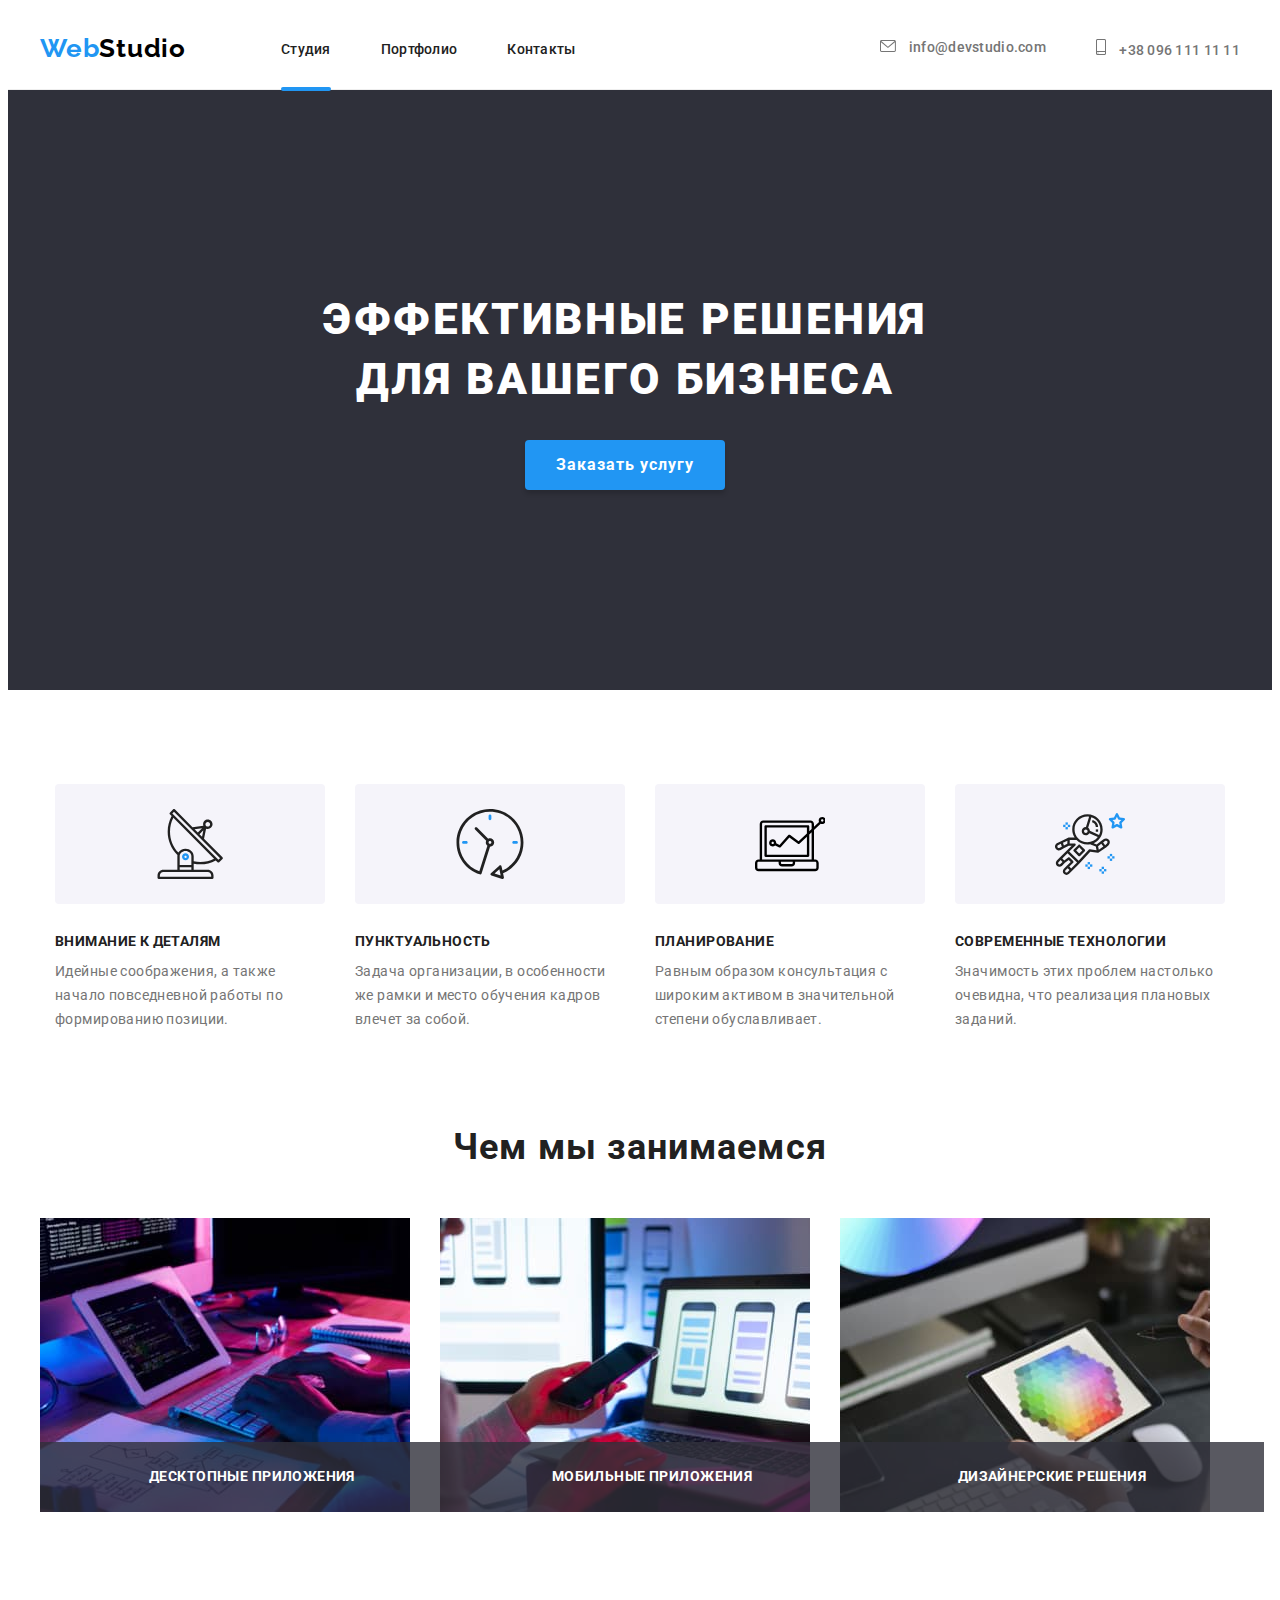
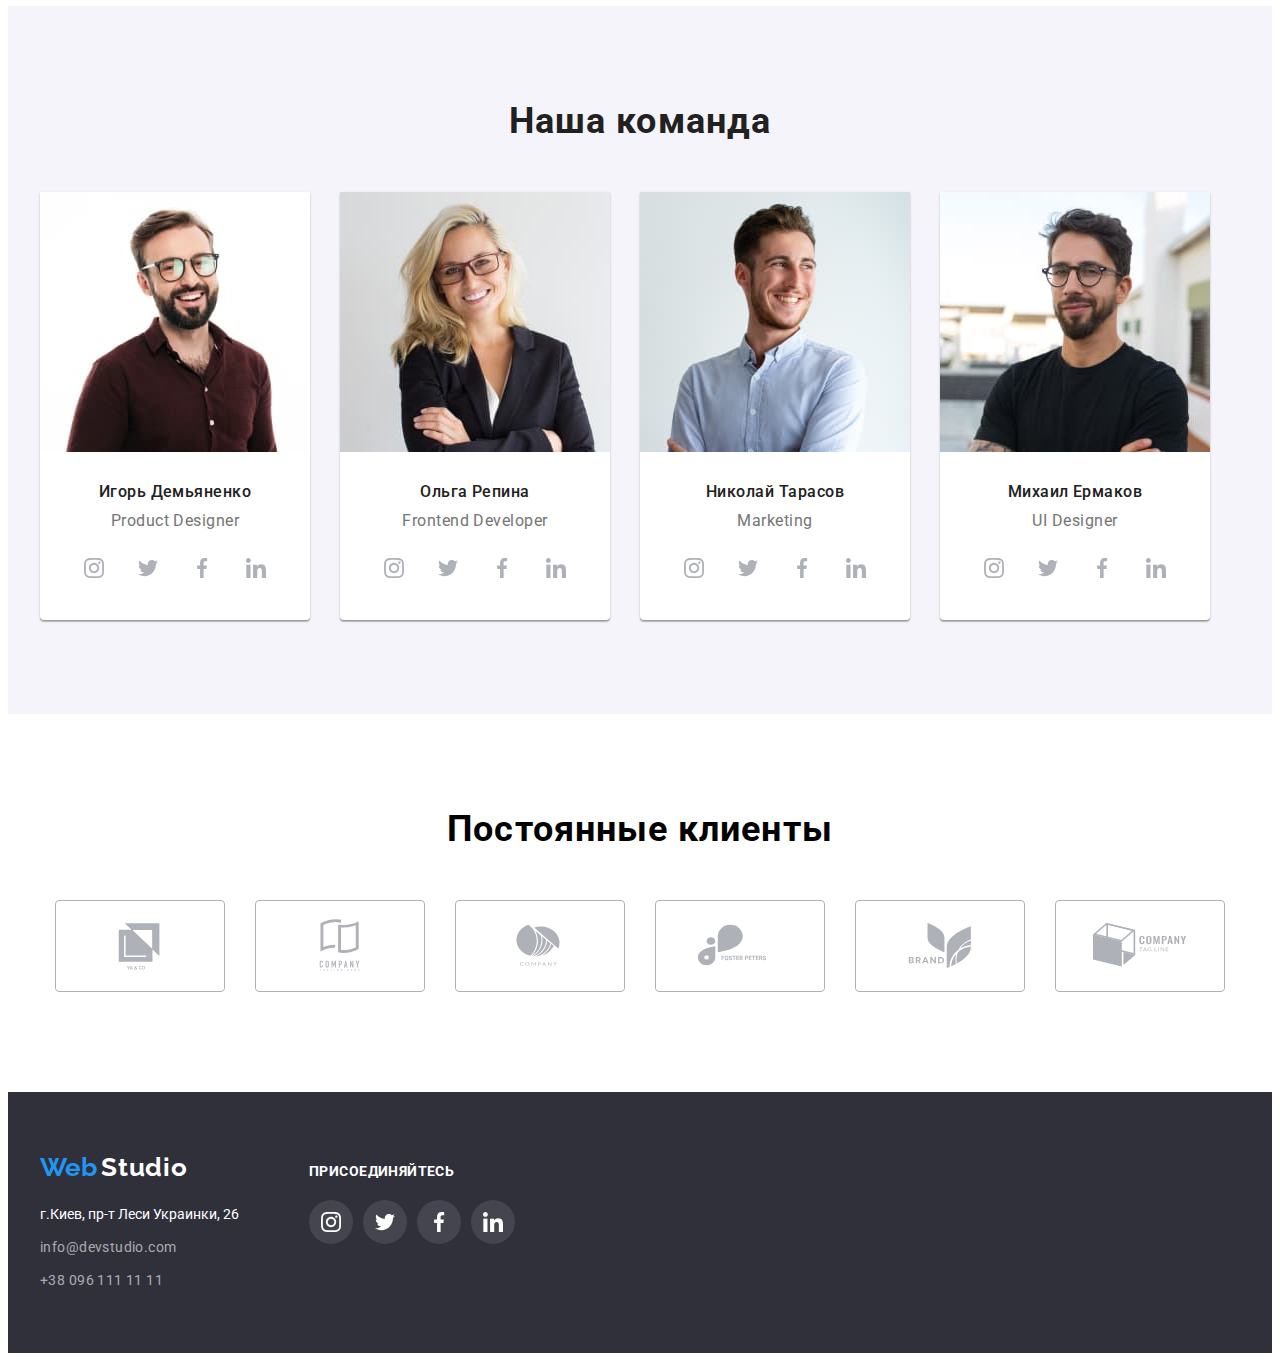
==== index.html @ 984eaa51 "перенос" ====
<!DOCTYPE html>
<html lang="ru">

<head>
    <meta charset="UTF-8">
    <meta http-equiv="X-UA-Compatible" content="IE=edge">
    <meta name="viewport" content="width=device-width, initial-scale=1.0">
    <title>WebStudio</title>
    <link rel="preconnect" href="https://fonts.googleapis.com">
    <link rel="preconnect" href="https://fonts.gstatic.com" crossorigin>
    <link 
    href="https://fonts.googleapis.com/css2?family=Raleway:wght@700&family=Roboto:wght@400;500;700;900&display=swap"
    rel="stylesheet"
    />
    <link rel="stylesheet" href="https://cdnjs.cloudflare.com/ajax/libs/modern-normalize/1.1.0/modern-normalize.min.css"
        integrity="sha512-wpPYUAdjBVSE4KJnH1VR1HeZfpl1ub8YT/NKx4PuQ5NmX2tKuGu6U/JRp5y+Y8XG2tV+wKQpNHVUX03MfMFn9Q=="
        crossorigin="anonymous" referrerpolicy="no-referrer" />
    <link rel="stylesheet" href="./style/style.css">
</head>

<body>
    <header class="header">
        <div class="container header-container">
            <nav class="header-navigation">
                <a class="header-logo-first link " href="">Web</a>
                <a class="header-logo-second link " href="">Studio</a>
                <ul class="header-list list">
                    <li class="header-item"><a href="./index.html" class="header-link link current ">Студия</a></li>
                    <li class="header-item"><a href="./portfolio.html" class="header-link link ">Портфолио</a></li>
                    <li class="header-item"><a href="" class="header-link link ">Контакты</a></li>
                </ul>
            </nav>
            <div class="header-connect">
                <ul class="list header-list list-mail-tel">
                    <li class="item-mail-tel">
                        <a href="mailto:info@devstudio.com"
                            class="header-icons-mail header-link-icons link header-mail header-link">
                            <svg class="header-icon-mail " width='16' height="12">
                                <use href="./img/icon.svg/icons.svg#icon-e_mail"></use>
                            </svg>
                            info@devstudio.com</a>
                    </li>
                    <li class="item-mail-tel">
                        <a href="tel:+380961111111"
                            class="header-icons-tel header-link-icons header-tel header-link header-icons-tel link">
                            <svg class="header-icon-tel" width='10' height="16">
                                <use href="./img/icon.svg/icons.svg#icon-smartphone"></use>
                            </svg>
                            +38 096 111 11 11</a>
                    </li>
                </ul>
            </div>
    </header>


    <main>
        <!-- Страница герой -->
        <section class="hero">
            <div class="container ">
            <h1 class="hero-title">Эффективные решения для вашего бизнеса</h1>
            <button class="hero-btn"type="button" data-modal-open>Заказать услугу</button>
        </div>
    </section>
    

        <!--Особенности-->
        <section class="peculiarities">
            <div class="container container-peculiarities">
            <h2 class="peculiarities-title">Особенности</h2>
            <ul class="peculiarities-list list">
                <li class="peculiarities-item">
                    <a href="" class="peculiarities-link link">
                        <svg class="peculiarities-icon" width='70' height="70">
                            <use href="./img/icon.svg/icons.svg#icon-untitled"></use>
                        </svg>
                    </a>
                    <h3 class="peculiarities-after-title">Внимание к деталям</h3>
                    <p class="peculiarities-text">Идейные соображения, а также начало повседневной работы по формированию позиции.</p>
                </li>
                <li class="peculiarities-item">
                    <a href="" class="peculiarities-link link">
                        <svg class="peculiarities-icon" width='70' height="70">
                            <use href="./img/icon.svg/icons.svg#icon-1"></use>
                        </svg>
                    </a>
                    <h3 class="peculiarities-after-title">Пунктуальность</h3>
                    <p class="peculiarities-text">Задача организации, в особенности же рамки и место обучения кадров влечет за собой.</p>
                </li>
                <li class="peculiarities-item">
                    <a href="" class="peculiarities-link link">
                        <svg class="peculiarities-icon" width='70' height="70">
                            <use href="./img/icon.svg/icons.svg#icon-2"></use>
                        </svg>
                    </a>
                    <h3 class="peculiarities-after-title">Планирование</h3>
                    <p class="peculiarities-text">Равным образом консультация с широким активом в значительной степени обуславливает.</p>
                </li>
                <li class="peculiarities-item">
                    <a href="" class="peculiarities-link link">
                        <svg class="peculiarities-icon" width='70' height="70">
                            <use href="./img/icon.svg/icons.svg#icon-3"></use>
                        </svg>
                    </a>
                    <h3 class="peculiarities-after-title">Современные технологии</h3>
                    <p class="peculiarities-text">Значимость этих проблем настолько очевидна, что реализация плановых заданий.</p>
                </li>
            </ul>
        </div>
        </section>
        <!-- Чем занимаемся -->
        <section class="activity">
            <div class="container container-activity">
            <h2 class="activity-title">Чем мы занимаемся</h2>
            <ul class="activity-list list">
                <li class="activity-item"><a class="activity-link" href=""><img src="./img/box1.jpeg" alt="разработка" width="370"></a>
                <p class="text-activity">ДЕСКТОПНЫЕ ПРИЛОЖЕНИЯ</p></li>
                <li class="activity-item"><a class="activity-link" href=""><img src="./img/box_2.jpeg" alt="разработка" width="370"></a>
                <p class="text-activity">МОБИЛЬНЫЕ ПРИЛОЖЕНИЯ</p></li>
                <li class="activity-item"><a class="activity-link" href=""><img src="./img/box3.jpeg" alt="разработка" width="370"></a>
                <p class="text-activity">ДИЗАЙНЕРСКИЕ РЕШЕНИЯ</p></li>
            </ul>
        </div>
        </section>
        <!-- Команда -->
        <section class="team">
            <div class="container container-team">
            <h2 class="team-title">Наша команда</h2>
            <ul class="team-list list">
                <li class="team-item" >
                    <img src="./img/img_Ihor.jpeg" alt="Фото человека" width="270">
                    <div class="team-item-info">
                    <h3 class="team-after-title">Игорь Демьяненко</h3>
                    <p class="team-text"lang="en"> Product Designer</p>
                <ul class="team-social-list list">
                    <li class="team-social-item">
                        <a href="" class="team-social-link link">
                        <svg class="team-social-icon instagram" width='20' height="20">
                        <use href="./img/icon.svg/icons.svg#icon-instagram_team"></use>
                        </svg>
                        </a>
                    </li>
                    <li class="team-social-item">
                        <a href="" class="team-social-link link">
                            <svg class="team-social-icon" width='20' height="20">
                            <use href="./img/icon.svg/icons.svg#icon-twitter_team"></use>
                        </svg></a>
                    </li>
                    <li class="team-social-item">
                        <a href="" class="team-social-link link">
                            <svg class="team-social-icon" width='20' height="20">
                            <use href="./img/icon.svg/icons.svg#icon-facebook"></use>
                        </svg></a>
                    </li>
                    <li class="team-social-item">
                        <a href="" class="team-social-link link">
                            <svg class="team-social-icon" width='20' height="20">
                            <use href="./img/icon.svg/icons.svg#icon-linkedin"></use>
                        </svg>
                    </a>
                    </li>
                </ul>
                </div>
            </li>
                <li class="team-item" >
                    <img src="./img/img_Olha.jpeg" alt="Фото человека" width="270">
                    <div class="team-item-info">
                        <h3 class="team-after-title">Ольга Репина</h3>
                    <p class="team-text" lang="en"> Frontend Developer</p>
                    <ul class="team-social-list list">
                        <li class="team-social-item">
                        <a href="" class="team-social-link link">
                            <svg class="team-social-icon" width='20' height="20">
                            <use href="./img/icon.svg/icons.svg#icon-instagram_team"></use>
                        </svg>
                    </a>
                    </li>
                    <li class="team-social-item">
                        <a href="" class="team-social-link link">
                            <svg class="team-social-icon" width='20' height="20">
                                <use href="./img/icon.svg/icons.svg#icon-twitter_team"></use>
                            </svg>
                        </a>
                    </li>
                    <li class="team-social-item">
                        <a href="" class="team-social-link link">
                            <svg class="team-social-icon" width='20' height="20">
                                <use href="./img/icon.svg/icons.svg#icon-facebook"></use>
                            </svg>
                        </a>
                    </li>
                    <li class="team-social-item">
                        <a href="" class="team-social-link link">
                            <svg class="team-social-icon" width='20' height="20">
                                <use href="./img/icon.svg/icons.svg#icon-linkedin"></use>
                            </svg>
                        </a>
                    </li>
                </ul>
                </div>
            </li>
                <li class="team-item" >
                    <img src="./img/img_Mykola.jpeg" alt="Фото человека" width="270">
                    <div class="team-item-info"><h3 class="team-after-title">Николай Тарасов</h3>
                    <p class="team-text" lang="en"> Marketing</p>
                <ul class="team-social-list list">
                    <li class="team-social-item">
                        <a href="" class="team-social-link link">
                            <svg class="team-social-icon" width='20' height="20">
                            <use href="./img/icon.svg/icons.svg#icon-instagram_team"></use>
                            </svg>
                        </a>
                    </li>
                    <li class="team-social-item">
                        <a href="" class="team-social-link link">
                            <svg class="team-social-icon" width='20' height="20">
                            <use href="./img/icon.svg/icons.svg#icon-twitter_team"></use>
                        </svg>
                    </a>
                    </li>
                    <li class="team-social-item">
                        <a href="" class="team-social-link link"><svg class="team-social-icon" width='20' height="20">
                            <use href="./img/icon.svg/icons.svg#icon-facebook"></use>
                        </svg>
                    </a>
                    </li>
                    <li class="team-social-item">
                        <a href="" class="team-social-link link">
                            <svg class="team-social-icon" width='20' height="20">
                                <use href="./img/icon.svg/icons.svg#icon-linkedin"></use>
                            </svg>
                        </a>
                    </li>
                </ul>
                </div></li>
                <li class="team-item" >
                    <img src="./img/img_Myha.jpeg" alt="Фото человека" width="270">
                    <div class="team-item-info"><h3 class="team-after-title">Михаил Ермаков</h3>
                    <p class="team-text" lang="en"> UI Designer</p>
                <ul class="team-social-list list">
                    <li class="team-social-item">
                        <a href="" class="team-social-link link"><svg class="team-social-icon" width='20' height="20">
                        <use href="./img/icon.svg/icons.svg#icon-instagram_team"></use>
                        </svg>
                    </a>
                    </li>
                    <li class="team-social-item">
                        <a href="" class="team-social-link link">
                            <svg class="team-social-icon" width='20' height="20">
                                <use href="./img/icon.svg/icons.svg#icon-twitter_team"></use>
                            </svg>
                        </a>
                    </li>
                    <li class="team-social-item">
                        <a href="" class="team-social-link link">
                            <svg class="team-social-icon" width='20' height="20">
                                <use href="./img/icon.svg/icons.svg#icon-facebook"></use>
                            </svg>
                        </a>
                    </li>
                    <li class="team-social-item">
                        <a href="" class="team-social-link link">
                        <svg class="team-social-icon" width='20' height="20">
                        <use href="./img/icon.svg/icons.svg#icon-linkedin"></use>
                        </svg>
                        </a>
                    </li>
                </ul>
                </div></li>
            </ul>
        </div>
        </section>
        <!--Постоянные клиенты-->
        <section class="clients">
            <div class="container container-clients">
                <h2 class="clients-title">Постоянные клиенты</h2>
                <ul class="clients-list list">
                    <li class="clients-item">
                    <a href="" class="clients-link link">
                        <svg class="clients-icon" width='106' height="60">
                            <use href="./img/icon.svg/icons.svg#icon-ya_co"></use>
                        </svg>
                    </a>
                </li>
                <li class="clients-item">
                    <a href="" class="clients-link link">
                        <svg class="clients-icon" width='106' height="60">
                            <use href="./img/icon.svg/icons.svg#icon-company"></use>
                        </svg>
                    </a>
                </li>
                <li class="clients-item">
                    <a href="" class="clients-link link">
                        <svg class="clients-icon" width='106' height="60">
                            <use href="./img/icon.svg/icons.svg#icon-company_two"></use>
                        </svg>
                    </a>
                </li>
                <li class="clients-item">
                    <a href="" class="clients-link link">
                        <svg class="clients-icon" width='106' height="60">
                            <use href="./img/icon.svg/icons.svg#icon-Logo" ></use>
                        </svg>
                    </a>
                </li>
                <li class="clients-item">
                    <a href="" class="clients-link link">
                        <svg class="clients-icon" width='106' height="60">
                            <use href="./img/icon.svg/icons.svg#icon-brand"></use>
                        </svg>
                    </a>
                </li>
                <li class="clients-item">
                    <a href="" class="clients-link link">
                        <svg class="clients-icon" width='106' height="60">
                            <use href="./img/icon.svg/icons.svg#icon-tag_line"></use>
                        </svg>
                    </a>
                </li>
                
                </ul>

            </div>
        </section>
    </main>
    <footer class="footer container-icons">
        <div class="container container-icon">
        <div class="container-footer">
        <a class="footer-logo-first link" href="">Web</a>
        <a class="footer-logo-second link" href="">Studio</a>
        <address class="footer-address">
            <ul class="footer-list list">
                <li class="footer-item"><a class="footer-link link"href="https://goo.gl/maps/S71Vczf6p6G6FvQn8" target="_blank" rel="noopener noreferrer">г.Киев,
                        пр-т Леси Украинки, 26</a></li>
                <li class="footer-item"><a class="footer-link-mail link"href="mailto:info@devstudio.com">info@devstudio.com</a></li>
                <li class="footer-item"><a class="footer-link-tel link"href="tel:+380961111111">+38 096 111 11 11</a></li>
            </ul>
            </address>
            </div>
                <div class="container-footer-icons">
                <p class="footer-social-text">
                        ПРИСОЕДИНЯЙТЕСЬ
                    </p>
                    <ul class="footer-social-list list">
                        <li class="footer-social-item">
                            <a href="" class="link footer-social-link">
                                <svg class="footer-social-icon instagram" width='20' height="20">
                                <use href="./img/icon.svg/icons.svg#icon-instagram_team"></use>
                            </svg></a>
                        </li>
                        <li class="footer-social-item">
                            <a href="" class="link footer-social-link">
                                <svg class="footer-social-icon instagram" width='20' height="20">
                                <use href="./img/icon.svg/icons.svg#icon-twitter_team"></use>
                                </svg></a>
                        </li>
                        <li class="footer-social-item">
                            <a href="" class="link footer-social-link">
                                <svg class="footer-social-icon instagram" width='20' height="20">
                                <use href="./img/icon.svg/icons.svg#icon-facebook"></use>
                                </svg></a>
                        </li>
                        <li class="footer-social-item">
                            <a href="" class="link footer-social-link">
                                <svg class="footer-social-icon instagram" width='20' height="20">
                                <use href="./img/icon.svg/icons.svg#icon-linkedin"></use>
                                </svg></a>
                        </li>
                </ul>
            </div>
        </div>
    </footer>
    <div class="backdrop is-hidden" data-modal  >
        <div class="modal">
<button type="button" class="modal-close" data-modal-close>
<svg class="close-icon" width='18' height="18">
    <use href="./img/icon.svg/icons.svg#icon-close-black-18dp-2-1"></use>
</svg>

</button>
        </div>
    </div>
    <script src="./img/js/modal.js"></script>
</body>

</html>
---- style/style.css ----
:root {
  --header-text-color: #212121;
  --main-title-color: #ffffff;
  --second-title-color: #212121;
  --first-text-color: #757575;
  --second-text-color: #212121;
  --accent-color: #2196f3;
}

body {
  font-family: 'Roboto', sans-serif;
  color: #000;
}

p,
h1,
h2,
h3,
h4,
h5,
h6 {
  margin: 0;
}

ul {
  margin: 0;
  padding: 0;
}
button {
  cursor: pointer;
}

img {
  display: block;
}
.container {
  width: 1200px;
  padding-left: 15px;
  padding-right: 15px;
  margin: 0px auto;
}

.list {
  list-style: none;
}

.link {
  text-decoration: none;
}

/*-------------Header-------------*/
.header {
  padding-top: 25px;
  padding-bottom: 25px;
  border-bottom: 1px solid #eeeeee;
}
.header-container {
  display: flex;
  align-items: center;
}
.header-navigation {
  display: flex;
  align-items: center;
}

.header-connect {
  display: flex;
  margin-left: auto;
  align-items: center;
}

.header-list {
  display: flex;
  margin-left: 95px;
}

.header-item {
  margin-right: 50px;
}

.header-item:last-child {
  margin-right: 0;
}

.header-link {
  display: inline-block;
  font-weight: 500;
  font-size: 14px;
  line-height: 1.14;
  letter-spacing: 0.02em;
  color: var(--header-text-color);

  transition: color 250ms cubic-bezier(0.4, 0, 0.2, 1);
  position: relative;
}

.header-link:hover,
.header-link:focus {
  color: var(--accent-color);
}

.header-icons-mail:hover .header-icon-mail,
.header-icons-mail:focus .header-icon-mail {
  fill: #2196f3;
}

.header-icons-tel:hover .header-icon-tel,
.header-icons-tel:focus .header-icon-tel {
  fill: #2196f3;
}

.header-icon-tel,
.header-icon-mail {
  fill: #757575;
}

.header-logo-first {
  font-family: Raleway;
  font-weight: 700;
  font-size: 26px;
  line-height: 1.19;
  letter-spacing: 0.03em;
  color: var(--accent-color);
}

.header-logo-second {
  font-family: Raleway;
  font-weight: 700;
  font-size: 26px;
  line-height: 1.19;
  letter-spacing: 0.03em;
  color: #000;
}

.header-mail {
  font-weight: 500;
  font-size: 14px;
  line-height: 1.14;
  letter-spacing: 0.02em;
  color: var(--first-text-color);
  margin-right: 50px;
}

.header-tel {
  font-weight: 500;
  font-size: 14px;
  line-height: 1.14;
  letter-spacing: 0.02em;
  color: var(--first-text-color);
}

.header-icon-mail {
  display: inline-flex;
  align-items: center;
  width: 16px;
  height: 12px;
  margin-right: 10px;
  padding-top: 2px;
}

.header-icon-tel {
  display: inline-flex;
  align-items: center;
  width: 10px;
  height: 16px;
  margin-right: 10px;
  padding-top: 2px;
}

.header-item .current::after {
  content: '';
  width: 100%;
  height: 4px;
  background-color: #2196f3;
  border-radius: 2px;
  position: absolute;
  bottom: -33px;
  left: 0;
}

/*---------------Hero---------------*/
.hero {
  background-color: #2f303a;
  background-image: linear-gradient(
      rgba(47, 48, 58, 0.4),
      rgba(47, 48, 58, 0.4)
    ),
    url('https://i.ibb.co/WFX4rJ6/image.jpg');
  max-width: 1600;
  margin: 0 auto;
  background-repeat: no-repeat;
  background-position: center;
  background-size: cover;
  padding-top: 200px;
  padding-bottom: 200px;
}
.hero-title {
  font-weight: 900;
  font-size: 44px;
  line-height: 1.36;
  letter-spacing: 0.06em;
  text-transform: uppercase;
  color: var(--main-title-color);
  width: 696px;
  height: 120px;
  text-align: center;
  margin-left: 237px;
}

.hero-btn {
  border: none;
  font-family: inherit;
  font-weight: 700;
  font-size: 16px;
  line-height: 1.875;
  letter-spacing: 0.06em;
  color: #ffffff;
  cursor: pointer;
  align-items: center;
  text-align: center;
  background: #2196f3;
  box-shadow: 0px 4px 4px rgba(0, 0, 0, 0.15);
  border-radius: 4px;
  width: 200px;
  height: 50px;
  margin-top: 30px;
  margin-left: 485px;
  transition: background-color 250ms cubic-bezier(0.4, 0, 0.2, 1);
}

.hero-btn:hover,
.hero-btn:focus {
  background-color: #188ce8;
}

/*---------Peculiarities---------*/
.peculiarities {
  padding-top: 94px;
  padding-bottom: 94px;
}

.peculiarities-title {
  display: none;
}

.peculiarities-list {
  display: flex;
  justify-content: center;
}

.peculiarities-item {
  width: 270px;
  /*height: 101px;*/
  margin-right: 30px;
}

.peculiarities-link {
  width: 270px;
  height: 120px;
  display: flex;
  align-items: center;
  justify-content: center;
  background-color: #f5f4fa;
  border-radius: 4px;
  margin-bottom: 30px;
}

.peculiarities-icon {
  display: block;
  width: 70px;
  height: 70px;
}

.peculiarities-item:last-child {
  margin-right: 0;
}

.peculiarities-after-title {
  margin-bottom: 10px;
}
.peculiarities-after-title {
  display: flex;
  font-weight: 700;
  font-size: 14px;
  line-height: 1.14;
  letter-spacing: 0.03em;
  text-transform: uppercase;
  color: var(--second-title-color);
}
.peculiarities-text {
  font-weight: 400;
  font-size: 14px;
  line-height: 1.71;
  letter-spacing: 0.03em;
  color: var(--first-text-color);
}

/*---------activity---------*/
.activity {
  margin-bottom: 94px;
}
.activity-title {
  font-weight: 700;
  font-size: 36px;
  line-height: 1.17;
  text-align: center;
  letter-spacing: 0.03em;
  color: var(--second-title-color);
  padding-top: 0px;
  margin-bottom: 50px;
}

.activity-list {
  display: flex;
}
.activity-item {
  margin-right: 30px;
  position: relative;
}

.text-activity {
  font-weight: 700;
  font-size: 14px;
  line-height: 1.14;
  letter-spacing: 0.03em;
  color: var(--main-title-color);
  position: absolute;
  bottom: 0;
  left: 0;
  padding: 27px;
  width: 100%;
  background: rgba(47, 48, 58, 0.8);
  display: flex;
  align-items: center;
  justify-content: center;
}

.activity-item:last-child {
  margin-right: 0;
}
/*---------team---------*/

.team {
  padding-top: 94px;
  padding-bottom: 94px;
  background-color: #f5f4fa;
}

.team-title {
  font-weight: 700;
  font-size: 36px;
  line-height: 1.17;
  text-align: center;
  letter-spacing: 0.03em;
  color: var(--second-title-color);
  margin-bottom: 50px;
}

.team-item-info {
  padding: 30px;
}
.team-list {
  display: flex;
}

.team-item {
  margin-right: 30px;
  background-color: #ffffff;
  box-shadow: 0px 1px 3px rgba(0, 0, 0, 0.12), 0px 1px 1px rgba(0, 0, 0, 0.14),
    0px 2px 1px rgba(0, 0, 0, 0.2);
  border-radius: 0px 0px 4px 4px;
}

.team-item:last-child {
  margin-right: 0;
}

.team-after-title {
  font-weight: 500;
  font-size: 16px;
  line-height: 1.19;
  text-align: center;
  letter-spacing: 0.03em;
  color: var(--second-text-color);
  margin-bottom: 10px;
}

.team-text {
  font-size: 16px;
  line-height: 1.19;
  text-align: center;
  letter-spacing: 0.03em;
  color: var(--first-text-color);
  margin-bottom: 16px;
}

.team-social-list {
  display: flex;
  justify-content: center;
}

.team-social-item {
  width: 44px;
  height: 44px;
}

.team-social-item + .team-social-item {
  margin-left: 10px;
}

.team-social-link {
  width: 100%;
  height: 100%;
  border-radius: 50%;
  display: flex;
  align-items: center;
  justify-content: center;
  transition: background-color 250ms cubic-bezier(0.4, 0, 0.2, 1);
}

.team-social-link:hover,
.team-social-link:focus {
  background-color: #2196f3;
}
.team-social-icon {
  fill: #afb1b8;
}

.team-social-link:hover .team-social-icon,
.team-social-link:focus .team-social-icon {
  fill: #ffffff;
}
/*-------Clients-------*/
.clients {
  padding-top: 94px;
  padding-bottom: 100px;
}
.clients-title {
  font-weight: 700;
  font-size: 36px;
  line-height: 1.17;
  text-align: center;
  letter-spacing: 0.03em;
}
.clients-list {
  display: flex;
  justify-content: center;
  margin-top: 50px;
}

.clients-link {
  width: 170px;
  height: 92px;
  border: 1px solid #afb1b8;
  box-sizing: border-box;
  border-radius: 4px;
  display: flex;
  align-items: center;
  justify-content: center;
  transition: fill 250ms cubic-bezier(0.4, 0, 0.2, 1),
    border 250ms cubic-bezier(0.4, 0, 0.2, 1);
}
.clients-item + .clients-item {
  margin-left: 30px;
}

.clients-link:hover,
.clients-link:focus {
  border: 1px solid var(--accent-color);
  fill: var(--accent-color);
}

.clients-icon {
  fill: #afb1b8;

  transition: fill 250ms cubic-bezier(0.4, 0, 0.2, 1);
}
.clients-link:hover .clients-icon,
.clients-link:focus .clients-icon {
  fill: #2196f3;
}

/*---------Footer---------*/

.footer {
  background-color: #2f303a;
  margin: 0 auto;
  background-repeat: no-repeat;
  background-position: center;
  background-size: cover;
}

.container-icons {
  display: flex;
  padding-top: 60px;
  padding-bottom: 60px;
}
.container-icon {
  display: flex;
}

.container-footer-icons {
  width: 206px;
  height: 80px;
  margin-left: 70px;
  padding-top: 12px;
}

.footer-logo-first {
  font-family: Raleway;
  font-weight: 700;
  font-size: 26px;
  line-height: 1.19;
  color: var(--accent-color);
}

.footer-logo-second {
  font-family: Raleway;
  font-weight: 700;
  font-size: 26px;
  line-height: 1.19;
  letter-spacing: 0.03em;
  color: #ffffff;
}

.footer-address {
  margin-top: 20px;
}

.footer-item {
  margin-bottom: 9px;
}

.footer-item:last-child {
  margin-bottom: 0;
}
.footer-link {
  font-style: normal;
  font-size: 14px;
  line-height: 1.71;
  color: #ffffff;
}

.footer-link-mail,
.footer-link-tel {
  font-style: normal;
  font-size: 14px;
  line-height: 1.71;
  letter-spacing: 0.03em;
  color: rgba(255, 255, 255, 0.6);
}

.footer-social-text {
  font-style: 400;
  font-weight: 700;
  font-size: 14px;
  line-height: 1.14;
  letter-spacing: 0.03em;
  text-transform: uppercase;
  color: var(--main-title-color);
}

.footer-social-list {
  display: flex;
}

.footer-social-item {
  width: 44px;
  height: 44px;
  margin-top: 20px;
}

.footer-social-link {
  width: 100%;
  height: 100%;
  border-radius: 50%;
  display: flex;
  align-items: center;
  justify-content: center;
  background-color: rgba(255, 255, 255, 0.1);
  transition: background-color 250ms cubic-bezier(0.4, 0, 0.2, 1),
    fill 250ms cubic-bezier(0.4, 0, 0.2, 1);
}

.footer-social-item + .footer-social-item {
  margin-left: 10px;
}

.footer-social-link:hover,
.footer-social-link:focus {
  background-color: #2196f3;
}

.footer-social-icon {
  fill: #ffffff;
}

/*---------Portfolio---------*/
.project {
  padding-top: 94px;
  padding-bottom: 93px;
}
.project-item {
  background-color: #ffffff;
  border: 1px solid #eeeeee;
  transition: box-shadow 250ms cubic-bezier(0.4, 0, 0.2, 1);
}
.project-item:focus,
.project-item:hover {
  box-shadow: 0px 1px 1px rgba(0, 0, 0, 0.12), 0px 4px 4px rgba(0, 0, 0, 0.06),
    1px 4px 6px rgba(0, 0, 0, 0.16);
}

.filter-list {
  display: flex;
  margin-left: 280px;
}

.filter-btn {
  border: 0;
  font-family: inherit;
  font-weight: 500;
  font-size: 16px;
  line-height: 1.62;
  text-align: center;
  letter-spacing: 0.03em;
  color: #212121;
  background: #f5f4fa;
  border-radius: 4px;
  border-color: #ffffff;
  padding: 6px 22px;
  transition: background-color 250ms cubic-bezier(0.4, 0, 0.2, 1),
    color 250ms cubic-bezier(0.4, 0, 0.2, 1);
}

.filter-item {
  margin-right: 8px;
}

.filter-item:last-child {
  margin-right: 0;
}

.filter-btn:hover,
.filter-btn:focus {
  color: #ffffff;
  background-color: var(--accent-color);
}

.project-list {
  display: flex;
  flex-wrap: wrap;
  margin-top: 50px;
}

.project-item {
  margin-right: 27px;
  margin-bottom: 30px;
  border: 1px solid #eeeeee;
  width: 370px;
  height: 404px;
}

.project-item:hover .overlay-text-project {
  transform: translateY(0);
}
.project-item:nth-child(n + 7) {
  margin-bottom: 0px;
}

.project-item:nth-child(3n + 3) {
  margin-right: 0px;
}

.project-item-wrap {
  position: relative;
  overflow: hidden;
}

.overlay-text-project {
  position: absolute;
  top: 0;
  left: 0;
  font-weight: 400;
  font-size: 18px;
  line-height: 1.56;
  letter-spacing: 0.03em;

  color: #ffffff;
  padding: 63px 24px;
  background-color: rgba(33, 150, 243, 0.9);
  height: 100%;
  transform: translateY(100%);
  transition: transform 250ms cubic-bezier(0.4, 0, 0.2, 1);
  overflow: auto;
}

.project-item-info {
  padding: 24px 20px;
}

.project-title {
  font-weight: 700;
  font-size: 18px;
  line-height: 2;
  color: var(--second-title-color);
}

.project-pretitle {
  font-size: 16px;
  line-height: 1.87;
  letter-spacing: 0.03em;
  color: var(--first-text-color);
  margin-top: 4px;
}

.backdrop {
  width: 100vw;
  height: 100vh;
  background-color: rgba(0, 0, 0, 0.2);
  position: fixed;
  top: 0;
  left: 0;
  transition: opacity 250ms cubic-bezier(0.4, 0, 0.2, 1),
    visibility 250ms cubic-bezier(0.4, 0, 0.2, 1);
}

.modal {
  width: 500px;
  min-height: 500px;
  background-color: #fff;
  box-shadow: 0px 1px 3px rgba(0, 0, 0, 0.12), 0px 1px 1px rgba(0, 0, 0, 0.14),
    0px 2px 1px rgba(0, 0, 0, 0.2);
  border-radius: 4px;
  position: absolute;
  top: 50%;
  left: 50%;
  transform: translate(-50%, -50%);
  display: block;
  align-items: center;
  justify-content: center;
}

.modal-close {
  position: absolute;
  top: 8px;
  right: 8px;
  width: 30px;
  height: 30px;
  background: #ffffff;
  border: 1px solid rgba(0, 0, 0, 0.1);
  box-sizing: border-box;
  border-radius: 50%;
  display: flex;
  align-items: center;
  justify-content: center;
}

.is-hidden {
  visibility: hidden;
  opacity: 0;
  pointer-events: none;
}
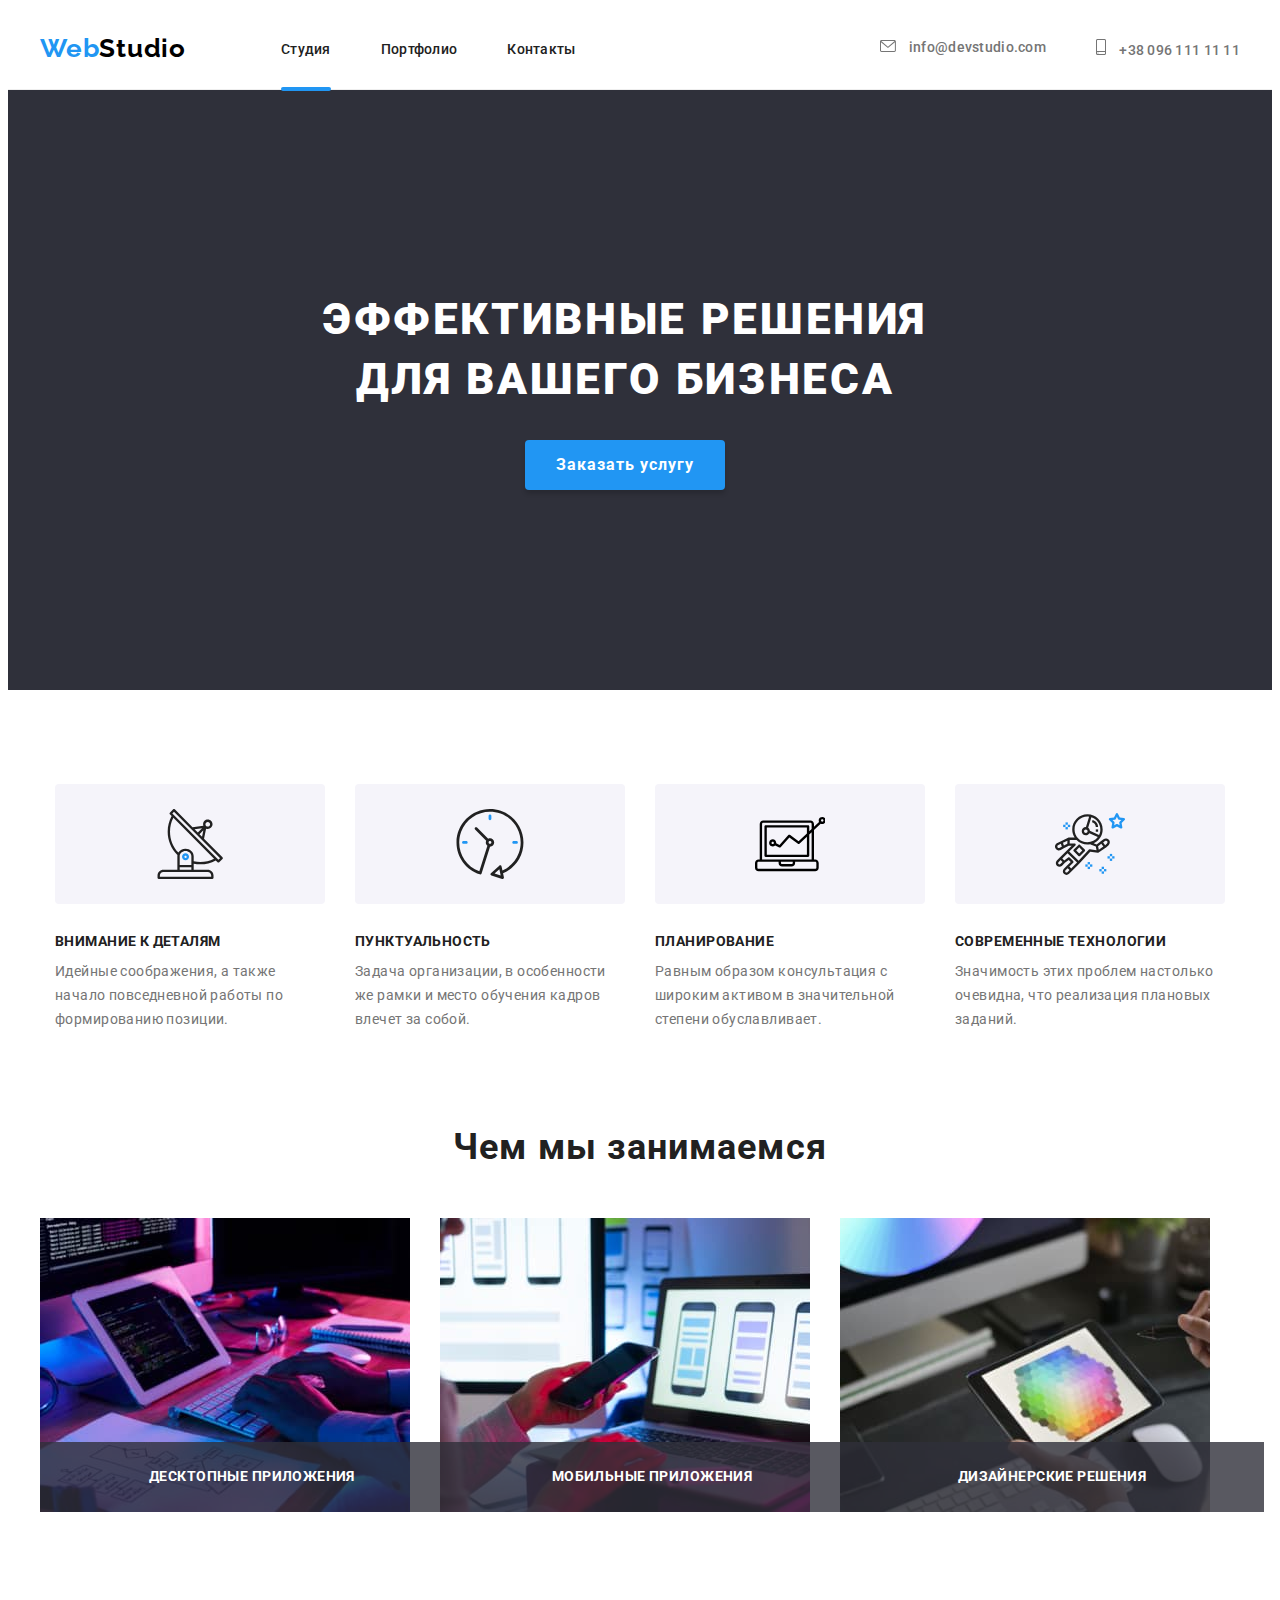
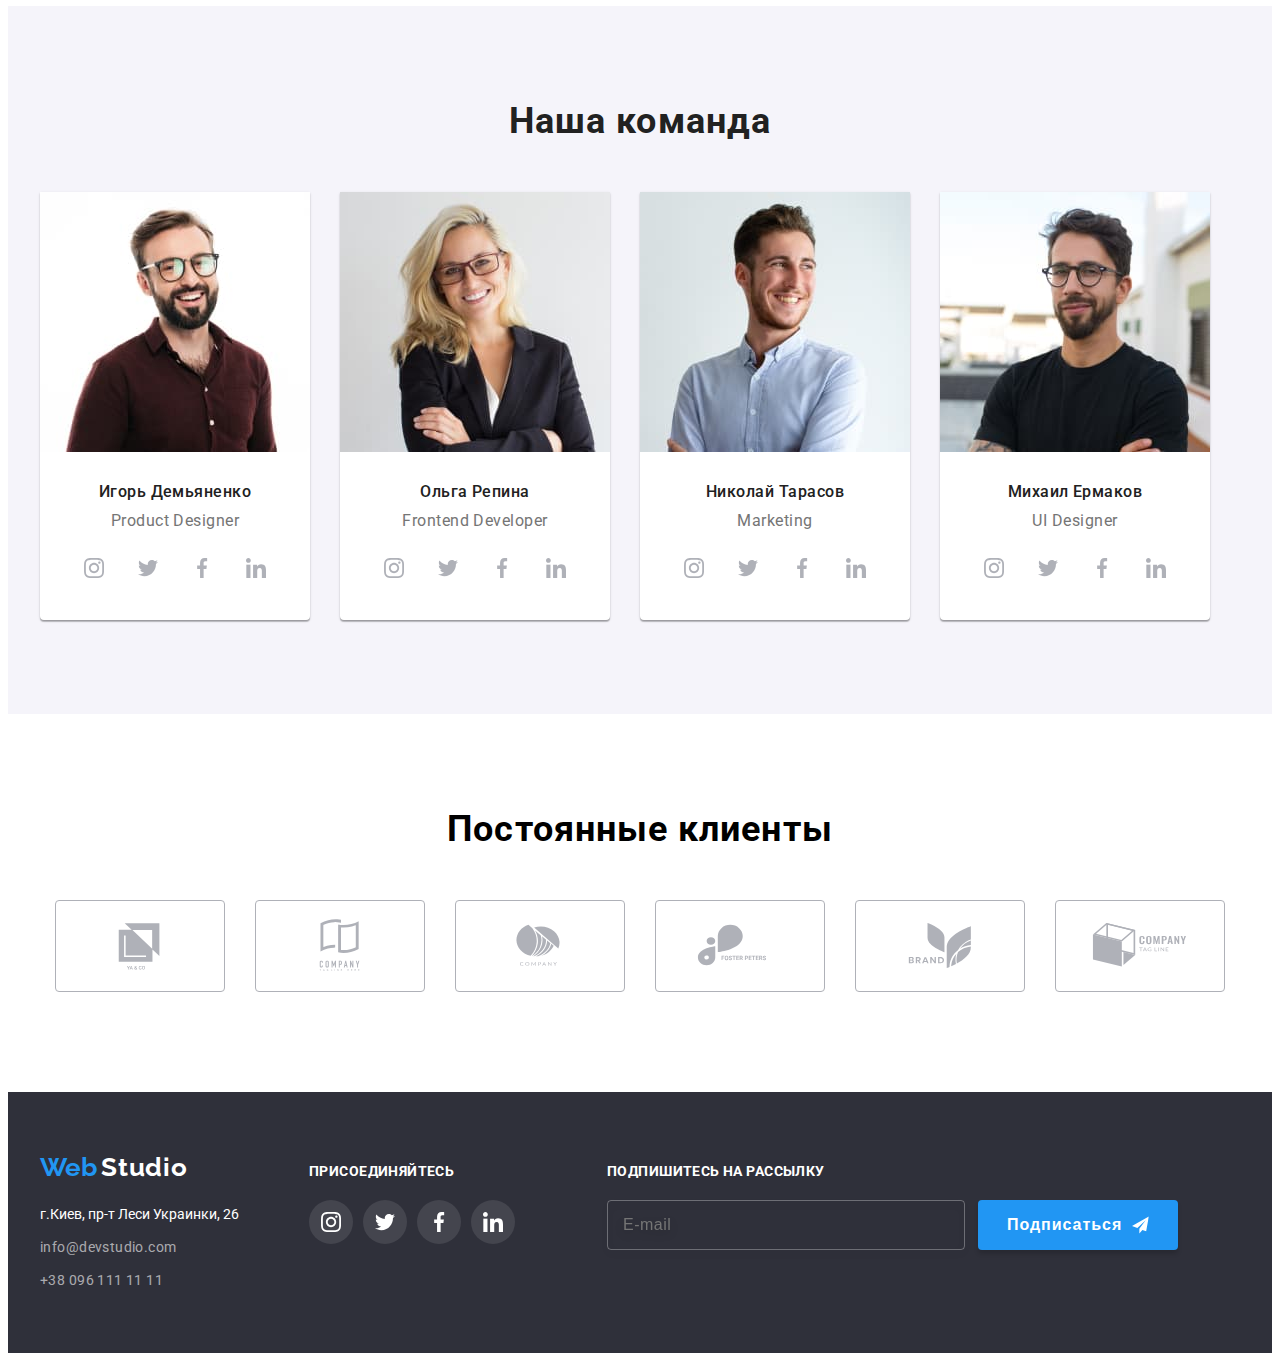
==== commit a3aa15e4: "Finally" ====
--- a/index.html
+++ b/index.html
@@ -367,6 +367,19 @@
                         </li>
                 </ul>
             </div>
+            <form action="#" class="mailing-form">
+                <div class='mailing-container'>
+                <p class="footer-modal-text">Подпишитесь на рассылку</p>
+                <input type="text" name="" placeholder="E-mail" class="input-mailing">
+            </div>
+            <div class="mailing-send">
+            <button type="submit" class="btn-mailing">Подписаться
+            <svg class="footer-icon-send" width='24' height="24">
+                <use href="./img/icon.svg/icons.svg#icon-icon-send"></use>
+            </svg>    
+            </button>
+            </div>
+        </form>
         </div>
     </footer>
     <div class="backdrop is-hidden" data-modal  >
@@ -375,8 +388,45 @@
 <svg class="close-icon" width='18' height="18">
     <use href="./img/icon.svg/icons.svg#icon-close-black-18dp-2-1"></use>
 </svg>
-
 </button>
+<p class="modal-title">Оставьте свои данные, мы вам перезвоним</p>
+<form class='modal-form' action="#">
+    <div class="modal-form-field">
+    <label class="modal-input-text">Имя
+        <div class="modal-iput-wrap">
+    <input type="text" name="user-name" class="modal-input" required placeholder=" "/>
+    <svg class="input-icon" width='18' height="18">
+    <use href="./img/icon.svg/icons.svg#icon-person-black"></use>
+    </svg></div>
+    </label>
+</div>
+<div class="modal-form-field">
+<label  class="modal-input-text">Телефон
+<div class="modal-iput-wrap"><input type="tel" name="user-tell" class="modal-input" required placeholder=" "/>
+<svg class="input-icon" width='18' height="18">
+    <use href="./img/icon.svg/icons.svg#icon-phone-black"></use>
+</svg></div>
+</label>
+</div>
+<div class="modal-form-field">
+<label  class="modal-input-text">Почта
+<div class="modal-iput-wrap"><input type="email" name="user-email" class="modal-input"required placeholder=" "/>
+<svg class="input-icon" width='18' height="18">
+    <use href="./img/icon.svg/icons.svg#icon-email-black"></use>
+</svg></div>
+</label>
+</div>
+<div class='modal-form-field'>
+<label for='user-text' class="modal-input-text">Комментарий</label>
+<textarea name="user-text" id="user-text" class="modal-text" placeholder="Введите текст"></textarea>
+</div>
+<div class="modal-form-field">
+    <input type="checkbox" name="policy" id="modal-check" class="modal-check visually-hidden">
+    <label for="modal-check" class="modal-check-text"> Cоглашаюсь с рассылкой и принимаю<a href="" class="link link-modal-check"> Условия договора</a></label>
+</div>
+    
+<button type="submit" class="modal-btn">Отправить</button>
+</form>
         </div>
     </div>
     <script src="./img/js/modal.js"></script>
--- a/style/style.css
+++ b/style/style.css
@@ -483,6 +483,7 @@
 /*---------Footer---------*/
 
 .footer {
+  position: relative;
   background-color: #2f303a;
   margin: 0 auto;
   background-repeat: no-repeat;
@@ -534,6 +535,7 @@
 .footer-item:last-child {
   margin-bottom: 0;
 }
+
 .footer-link {
   font-style: normal;
   font-size: 14px;
@@ -593,6 +595,69 @@
 
 .footer-social-icon {
   fill: #ffffff;
+}
+
+.mailing-container {
+  width: 570px;
+  height: 86px;
+  margin-left: 92px;
+  padding-top: 12px;
+}
+
+.footer-modal-text {
+  font-weight: 700;
+  font-size: 14px;
+  line-height: 1.14;
+  letter-spacing: 0.03em;
+  text-transform: uppercase;
+  color: #ffffff;
+  margin-bottom: 20px;
+}
+
+.input-mailing {
+  width: 358px;
+  height: 50px;
+  border: 1px solid rgba(255, 255, 255, 0.3);
+  box-sizing: border-box;
+  background-color: transparent;
+  filter: drop-shadow(0px 4px 4px rgba(0, 0, 0, 0.15));
+  border-radius: 4px;
+  padding: 15px 15px;
+  font-size: 16px;
+  line-height: 1.25;
+  display: flex;
+  align-items: center;
+  letter-spacing: 0.03em;
+  color: var(--main-title-color);
+}
+
+.btn-mailing {
+  position: absolute;
+  border: 0;
+  width: 200px;
+  height: 50px;
+  background: #2196f3;
+  box-shadow: 0px 4px 4px rgba(0, 0, 0, 0.15);
+  border-radius: 4px;
+  top: 108px;
+  left: 970px;
+  display: flex;
+  align-items: center;
+  text-align: center;
+  padding: 10px 29px;
+  font-weight: bold;
+  font-size: 16px;
+  line-height: 1.87;
+  letter-spacing: 0.06em;
+  color: #ffffff;
+}
+.btn-mailing:hover,
+.btn-mailing:focus {
+  background-color: #188ce8;
+}
+
+.footer-icon-send {
+  margin-left: 10px;
 }
 
 /*---------Portfolio---------*/
@@ -726,8 +791,8 @@
 }
 
 .modal {
-  width: 500px;
-  min-height: 500px;
+  width: 528px;
+  min-height: 581px;
   background-color: #fff;
   box-shadow: 0px 1px 3px rgba(0, 0, 0, 0.12), 0px 1px 1px rgba(0, 0, 0, 0.14),
     0px 2px 1px rgba(0, 0, 0, 0.2);
@@ -739,6 +804,7 @@
   display: block;
   align-items: center;
   justify-content: center;
+  padding: 40px;
 }
 
 .modal-close {
@@ -756,8 +822,163 @@
   justify-content: center;
 }
 
+.modal-close:focus,
+.modal-close:hover {
+  fill: var(--accent-color);
+}
+
 .is-hidden {
   visibility: hidden;
   opacity: 0;
   pointer-events: none;
 }
+
+.modal-title {
+  font-weight: 700;
+  font-size: 20px;
+  line-height: 1.15;
+  letter-spacing: 0.03em;
+  text-align: center;
+  color: var(--second-text-color);
+  margin-bottom: 12px;
+}
+
+.modal-form-field {
+  margin-bottom: 10px;
+}
+
+.modal-input {
+  display: block;
+  width: 100%;
+  height: 40px;
+  border: 1px solid rgba(33, 33, 33, 0.2);
+  box-sizing: border-box;
+  border-radius: 4px;
+  padding: 11px;
+  padding-left: 42px;
+  padding-right: 12px;
+  background-color: transparent;
+  color: var(--second-text-color);
+  margin-top: 4px;
+  transition: border-color 250ms cubic-bezier(0.4, 0, 0.2, 1);
+}
+
+.modal-input:focus {
+  border-color: var(--accent-color);
+}
+
+.modal-input:focus + .input-icon {
+  fill: var(--accent-color);
+}
+.modal-text {
+  width: 100%;
+  height: 120px;
+  border: 1px solid rgba(33, 33, 33, 0.2);
+  box-sizing: border-box;
+  border-radius: 4px;
+  padding: 12px 16px;
+  resize: none;
+  margin-top: 4px;
+  font-size: 12px;
+  line-height: 1.67;
+  letter-spacing: 0.01em;
+  color: var(--second-text-color);
+  transition: border-color 250ms cubic-bezier(0.4, 0, 0.2, 1);
+}
+
+.modal-text::placeholder {
+  font-size: 12px;
+  line-height: 1.67;
+  letter-spacing: 0.01em;
+  color: rgba(117, 117, 117, 0.5);
+}
+
+.modal-text:focus {
+  border-color: var(--accent-color);
+}
+
+.modal-btn {
+  width: 200px;
+  height: 50px;
+  margin: 0 auto;
+  background: #2196f3;
+  box-shadow: 0px 4px 4px rgba(0, 0, 0, 0.15);
+  border-radius: 4px;
+  border: 0;
+  display: block;
+  align-items: center;
+  justify-content: center;
+  font-weight: 700;
+  font-size: 16px;
+  line-height: 1.87;
+  text-align: center;
+  letter-spacing: 0.06em;
+  color: #ffffff;
+  margin-top: 30px;
+}
+.modal-btn:focus,
+.modal-btn:hover {
+  background-color: #188ce8;
+}
+
+.modal-input-text {
+  display: block;
+  font-size: 12px;
+  line-height: 1.67;
+  letter-spacing: 0.01em;
+  color: #757575;
+}
+
+.modal-iput-wrap {
+  position: relative;
+}
+
+.input-icon {
+  position: absolute;
+  top: 50%;
+  transform: translateY(-50%);
+  left: 12px;
+  transition: fill 250ms cubic-bezier(0.4, 0, 0.2, 1);
+}
+
+.modal-check-text {
+  font-size: 14px;
+  line-height: 1.71;
+  letter-spacing: 0.03em;
+  color: #757575;
+  margin-top: 20px;
+  display: flex;
+  align-items: center;
+}
+
+.modal-check-text::before {
+  content: ' ';
+  display: block;
+  width: 16px;
+  height: 15px;
+  border: 2px solid #212121;
+  border-radius: 2px;
+  margin-right: 7px;
+}
+
+.link-modal-check {
+  font-size: 14px;
+  line-height: 1.71;
+  letter-spacing: 0.03em;
+  text-decoration-line: underline;
+  color: #2196f3;
+  padding-right: 3px;
+}
+
+.modal-check:checked + .modal-check-text::before {
+  background-color: var(--accent-color);
+  background-image: url(../img/icon.svg/icon\ check.svg);
+  background-position: center;
+  background-size: cover;
+  background-repeat: no-repeat;
+  border: none;
+}
+
+.visually-hidden {
+  display: none;
+}
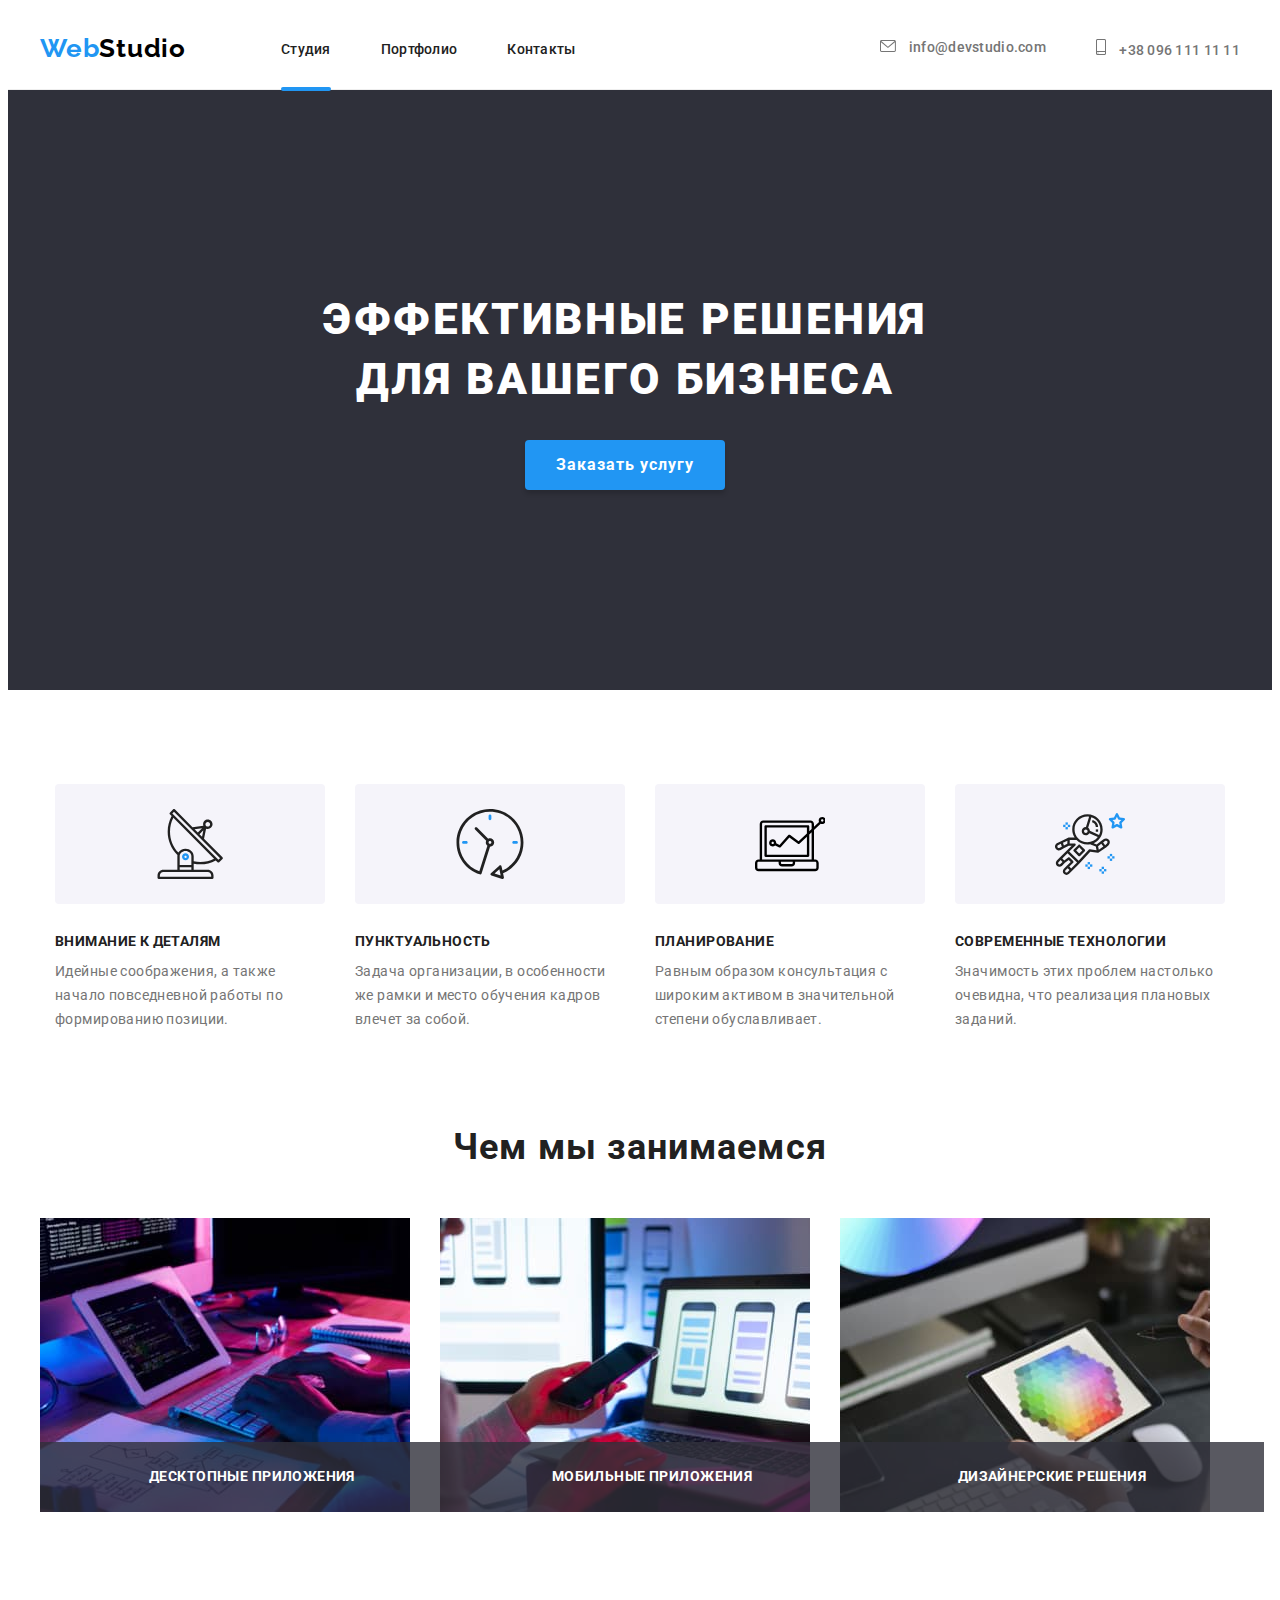
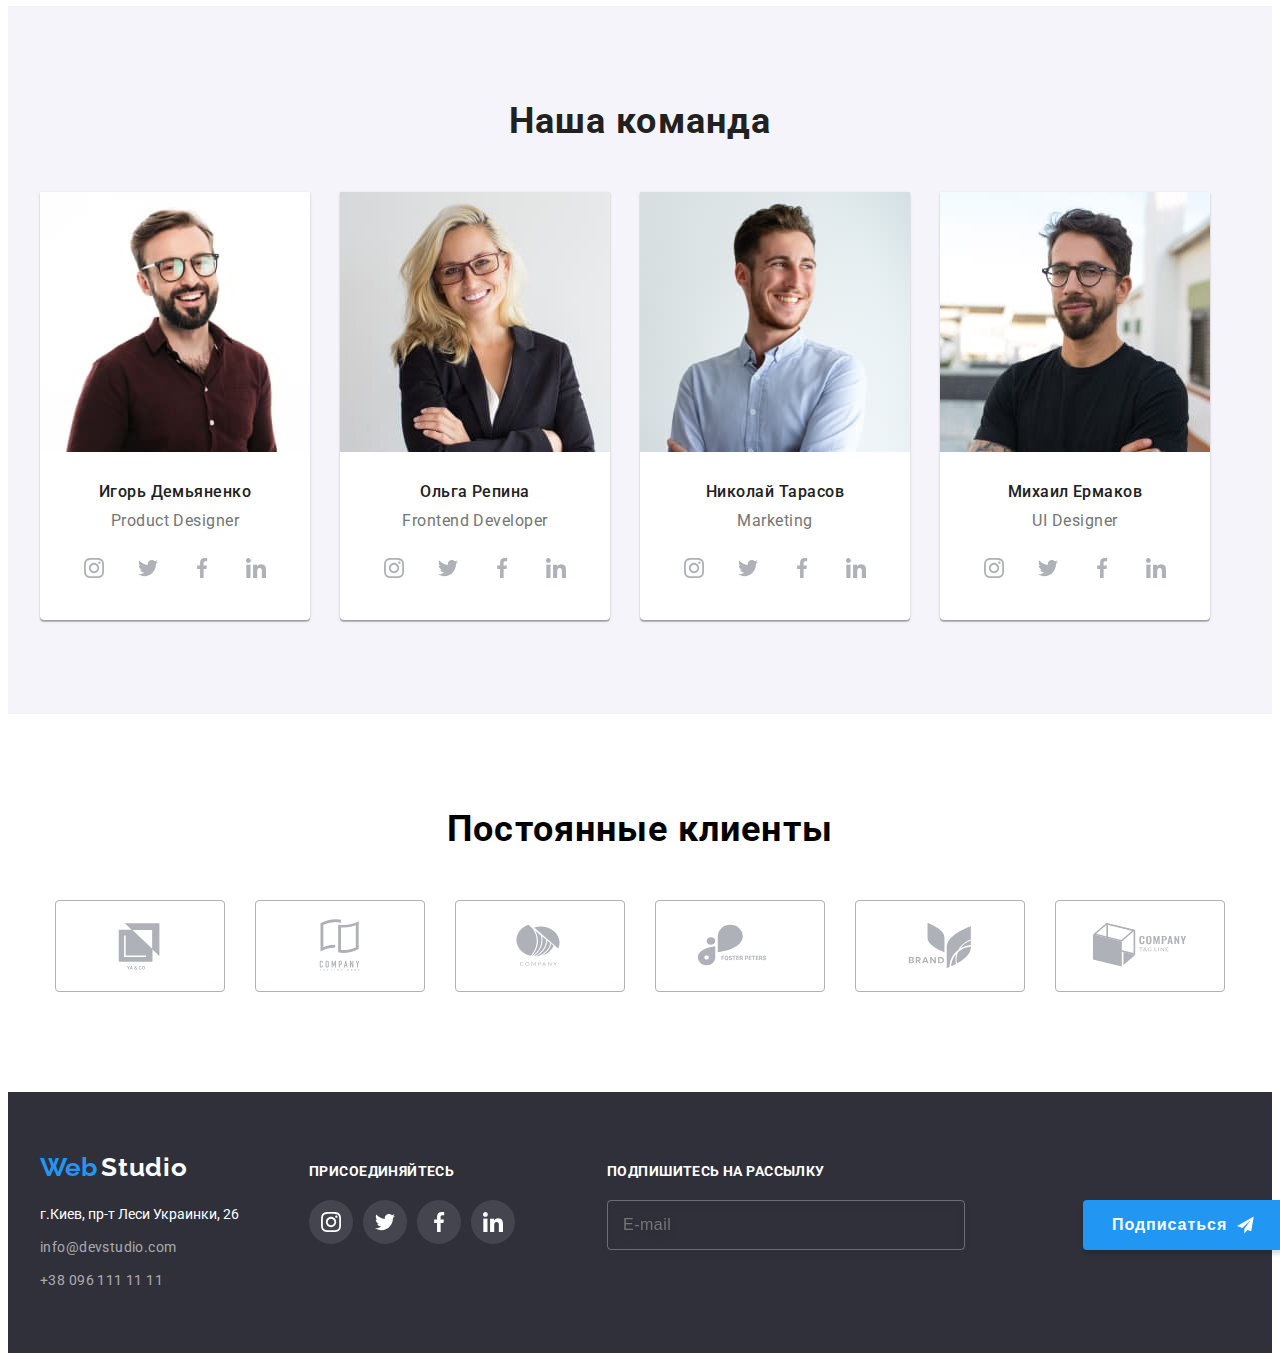
==== commit bd441acb: "save" ====
--- a/index.html
+++ b/index.html
@@ -375,7 +375,8 @@
             <div class="mailing-send">
             <button type="submit" class="btn-mailing">Подписаться
             <svg class="footer-icon-send" width='24' height="24">
-                <use href="./img/icon.svg/icons.svg#icon-icon-send"></use>
+                <use href="./img/icon.svg/icons.svg#icon-icon-send">
+                </use>
             </svg>    
             </button>
             </div>
--- a/style/style.css
+++ b/style/style.css
@@ -640,7 +640,7 @@
   box-shadow: 0px 4px 4px rgba(0, 0, 0, 0.15);
   border-radius: 4px;
   top: 108px;
-  left: 970px;
+  left: 1075px;
   display: flex;
   align-items: center;
   text-align: center;
@@ -651,6 +651,7 @@
   letter-spacing: 0.06em;
   color: #ffffff;
 }
+
 .btn-mailing:hover,
 .btn-mailing:focus {
   background-color: #188ce8;
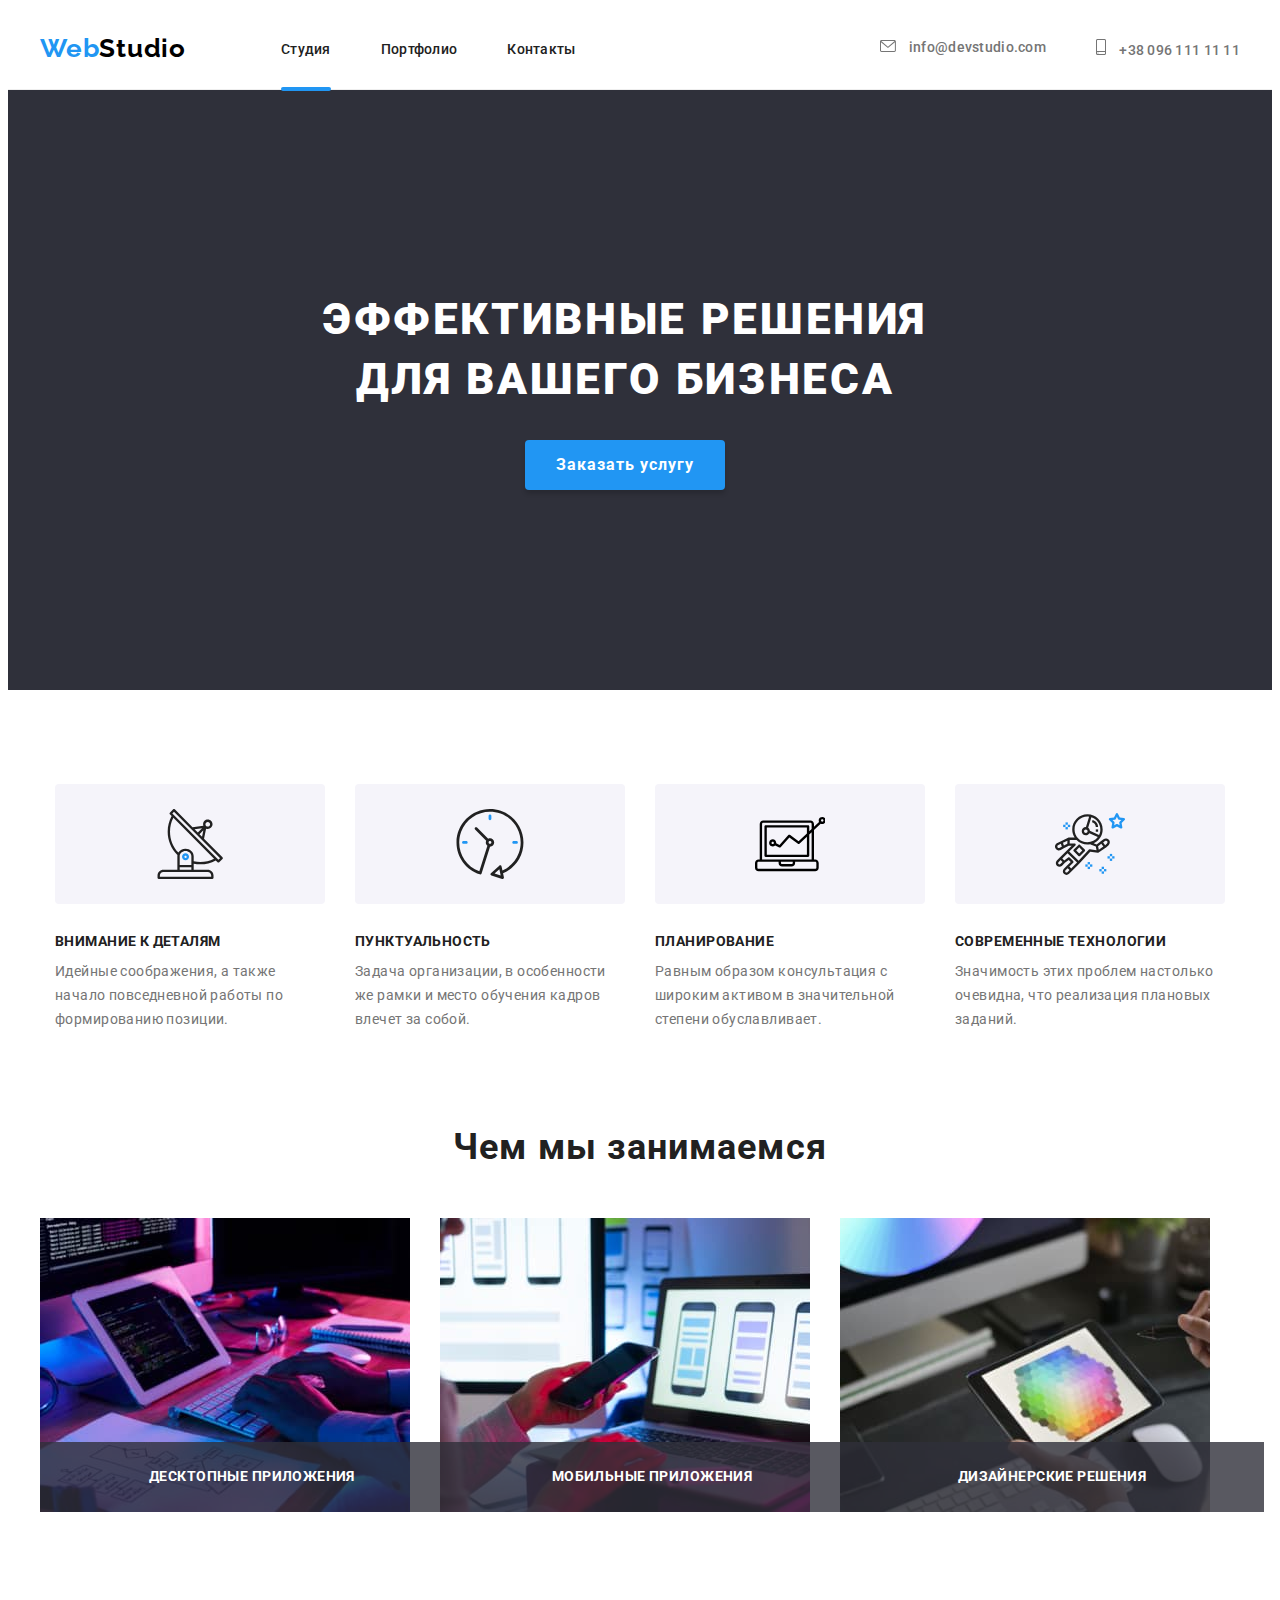
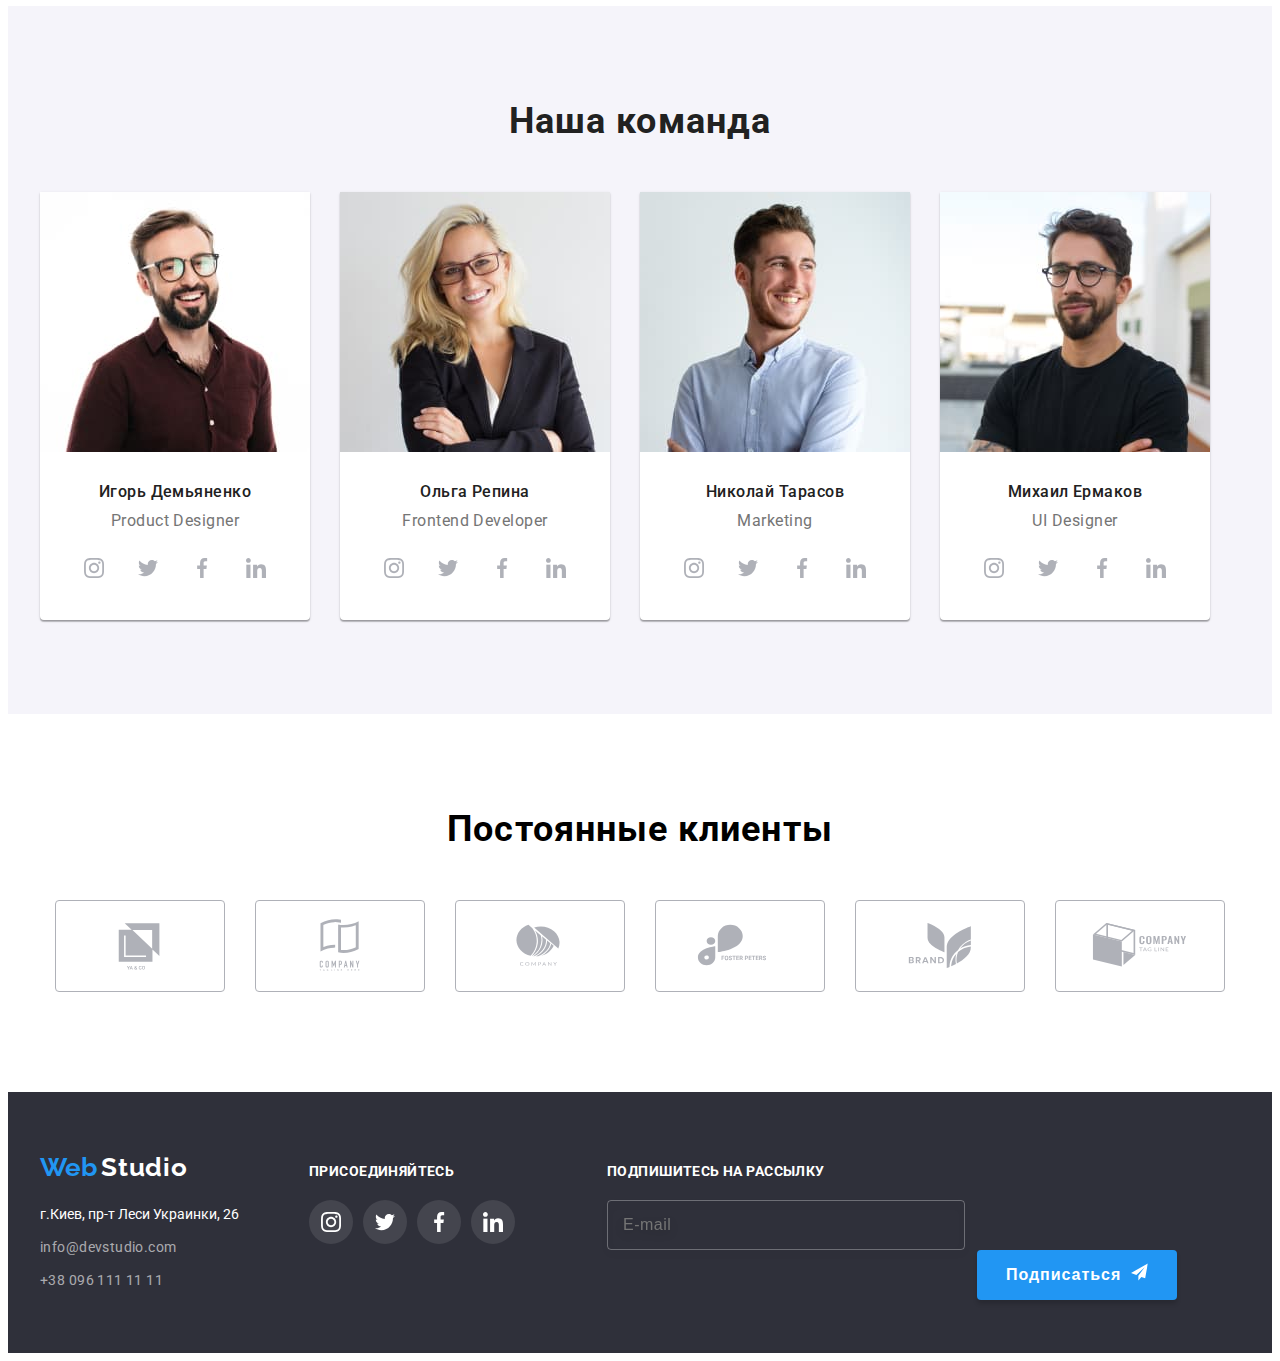
==== commit f641442d: "футер" ====
--- a/index.html
+++ b/index.html
@@ -368,10 +368,9 @@
                 </ul>
             </div>
             <form action="#" class="mailing-form">
-                <div class='mailing-container'>
-                <p class="footer-modal-text">Подпишитесь на рассылку</p>
+            <div class='mailing-container'>
+            <p class="footer-modal-text">Подпишитесь на рассылку</p>
                 <input type="text" name="" placeholder="E-mail" class="input-mailing">
-            </div>
             <div class="mailing-send">
             <button type="submit" class="btn-mailing">Подписаться
             <svg class="footer-icon-send" width='24' height="24">
@@ -380,6 +379,7 @@
             </svg>    
             </button>
             </div>
+        </div>  
         </form>
         </div>
     </footer>
--- a/style/style.css
+++ b/style/style.css
@@ -483,7 +483,6 @@
 /*---------Footer---------*/
 
 .footer {
-  position: relative;
   background-color: #2f303a;
   margin: 0 auto;
   background-repeat: no-repeat;
@@ -602,6 +601,11 @@
   height: 86px;
   margin-left: 92px;
   padding-top: 12px;
+}
+
+.mailing-send {
+  display: flex;
+  justify-content: flex-end;
 }
 
 .footer-modal-text {
@@ -632,17 +636,13 @@
 }
 
 .btn-mailing {
-  position: absolute;
   border: 0;
   width: 200px;
   height: 50px;
   background: #2196f3;
   box-shadow: 0px 4px 4px rgba(0, 0, 0, 0.15);
   border-radius: 4px;
-  top: 108px;
-  left: 1075px;
-  display: flex;
-  align-items: center;
+  display: flex;
   text-align: center;
   padding: 10px 29px;
   font-weight: bold;
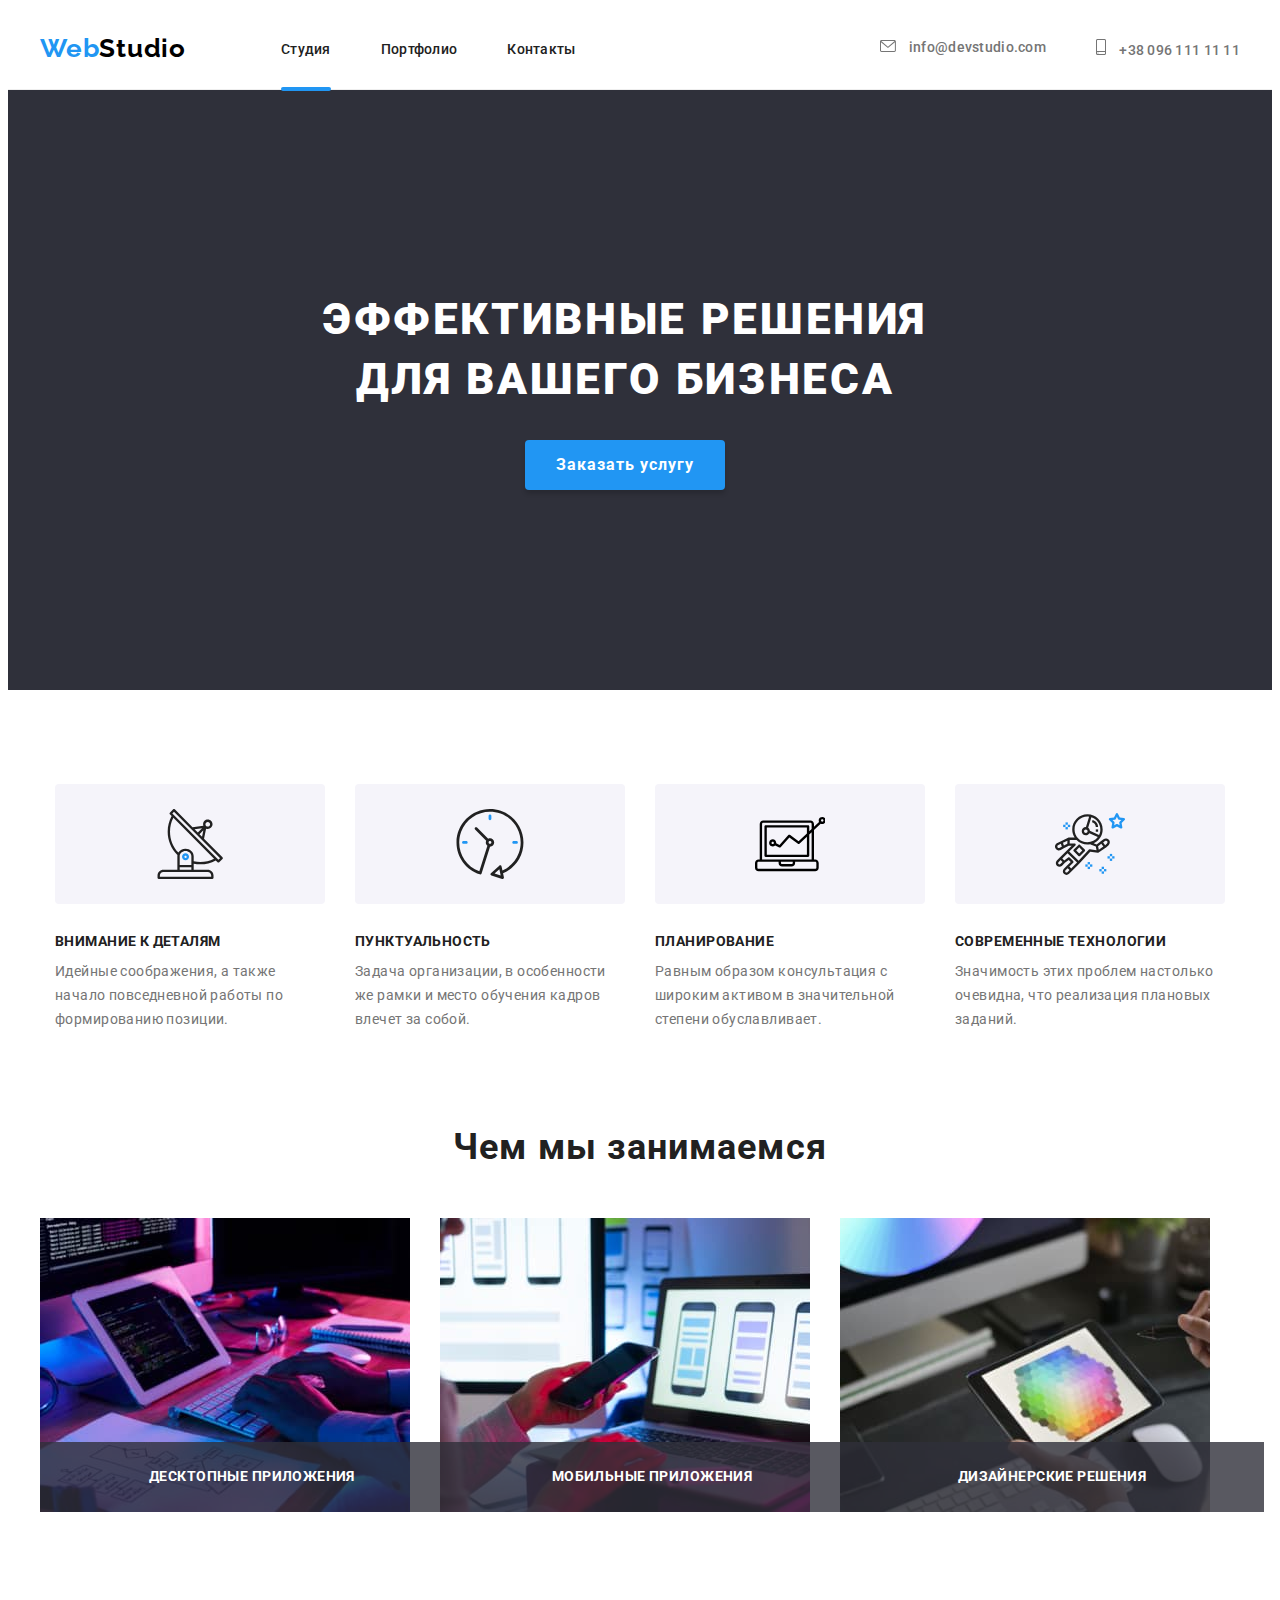
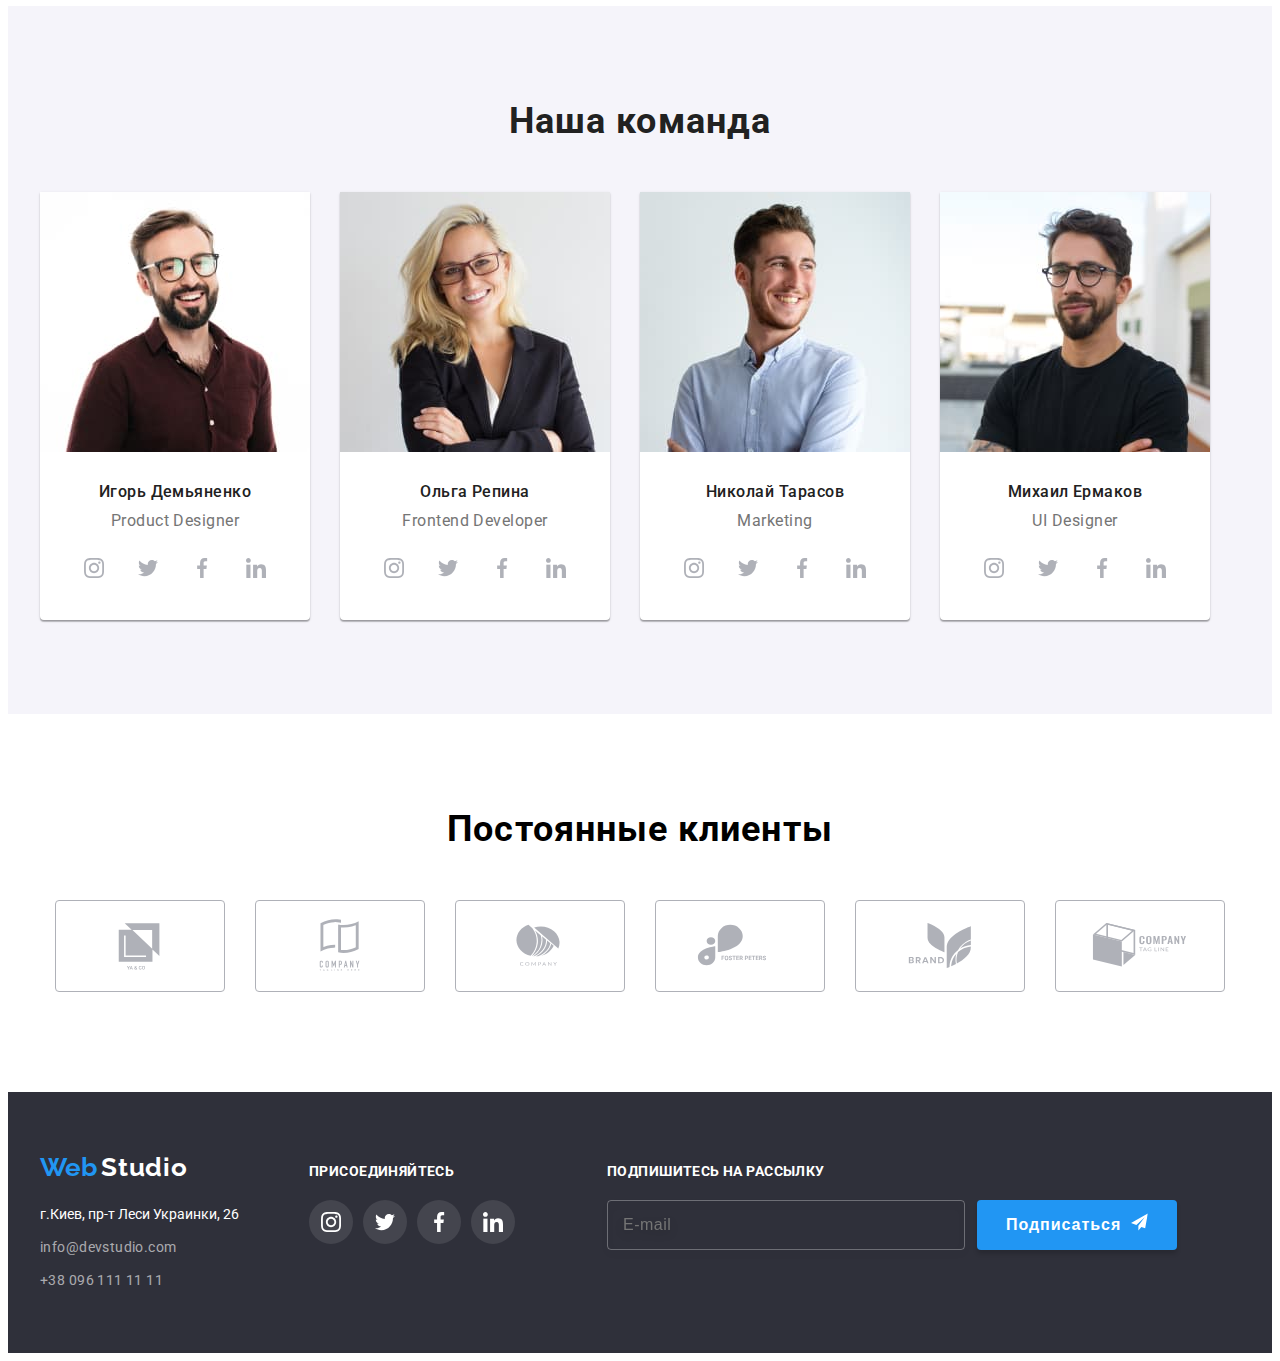
==== commit b7d47891: "footer" ====
--- a/index.html
+++ b/index.html
@@ -367,18 +367,15 @@
                         </li>
                 </ul>
             </div>
-            <form action="#" class="mailing-form">
             <div class='mailing-container'>
             <p class="footer-modal-text">Подпишитесь на рассылку</p>
-                <input type="text" name="" placeholder="E-mail" class="input-mailing">
-            <div class="mailing-send">
+            <form action="#" class="mailing-form">
+            <input type="text" name="" placeholder="E-mail" class="input-mailing">
             <button type="submit" class="btn-mailing">Подписаться
             <svg class="footer-icon-send" width='24' height="24">
-                <use href="./img/icon.svg/icons.svg#icon-icon-send">
-                </use>
+                <use href="./img/icon.svg/icons.svg#icon-icon-send"></use>
             </svg>    
             </button>
-            </div>
         </div>  
         </form>
         </div>
--- a/style/style.css
+++ b/style/style.css
@@ -597,15 +597,15 @@
 }
 
 .mailing-container {
+  display: block;
   width: 570px;
   height: 86px;
   margin-left: 92px;
   padding-top: 12px;
 }
 
-.mailing-send {
-  display: flex;
-  justify-content: flex-end;
+.mailing-form {
+  display: flex;
 }
 
 .footer-modal-text {
@@ -650,6 +650,7 @@
   line-height: 1.87;
   letter-spacing: 0.06em;
   color: #ffffff;
+  margin-left: 12px;
 }
 
 .btn-mailing:hover,
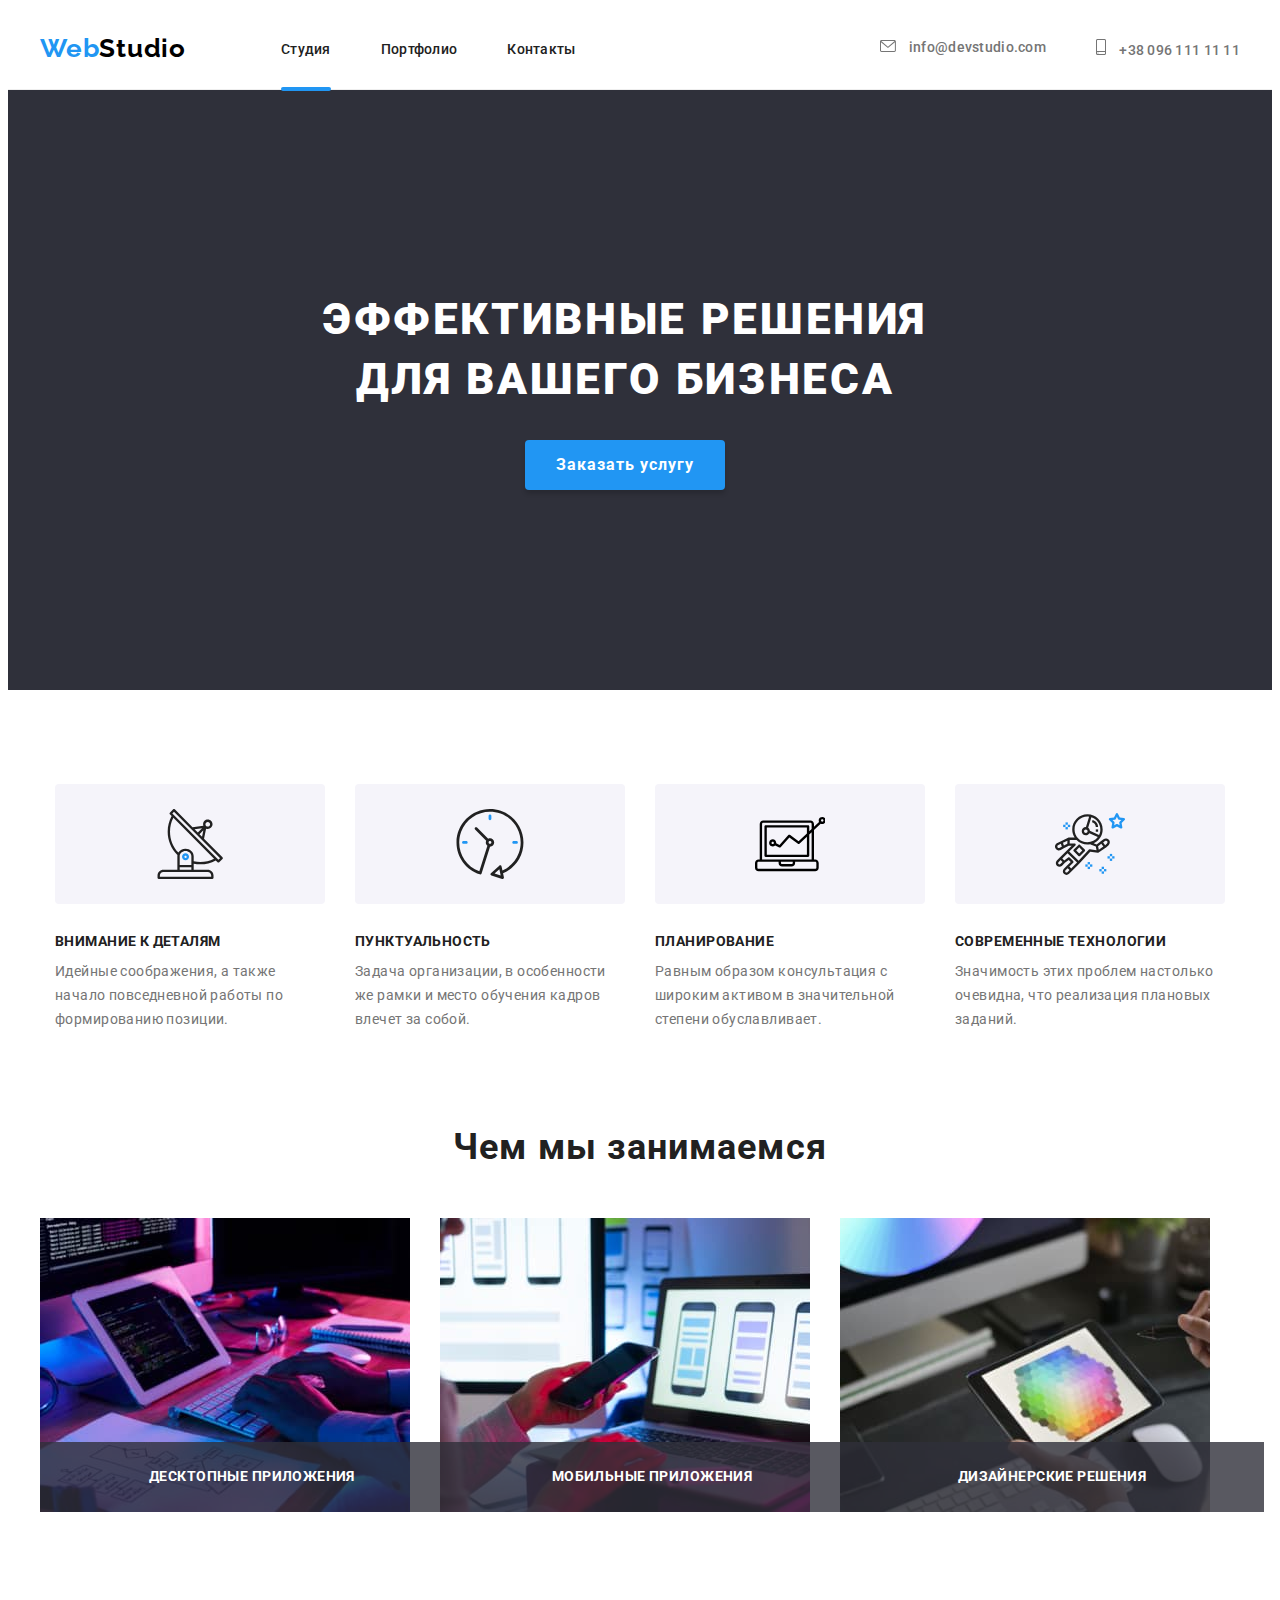
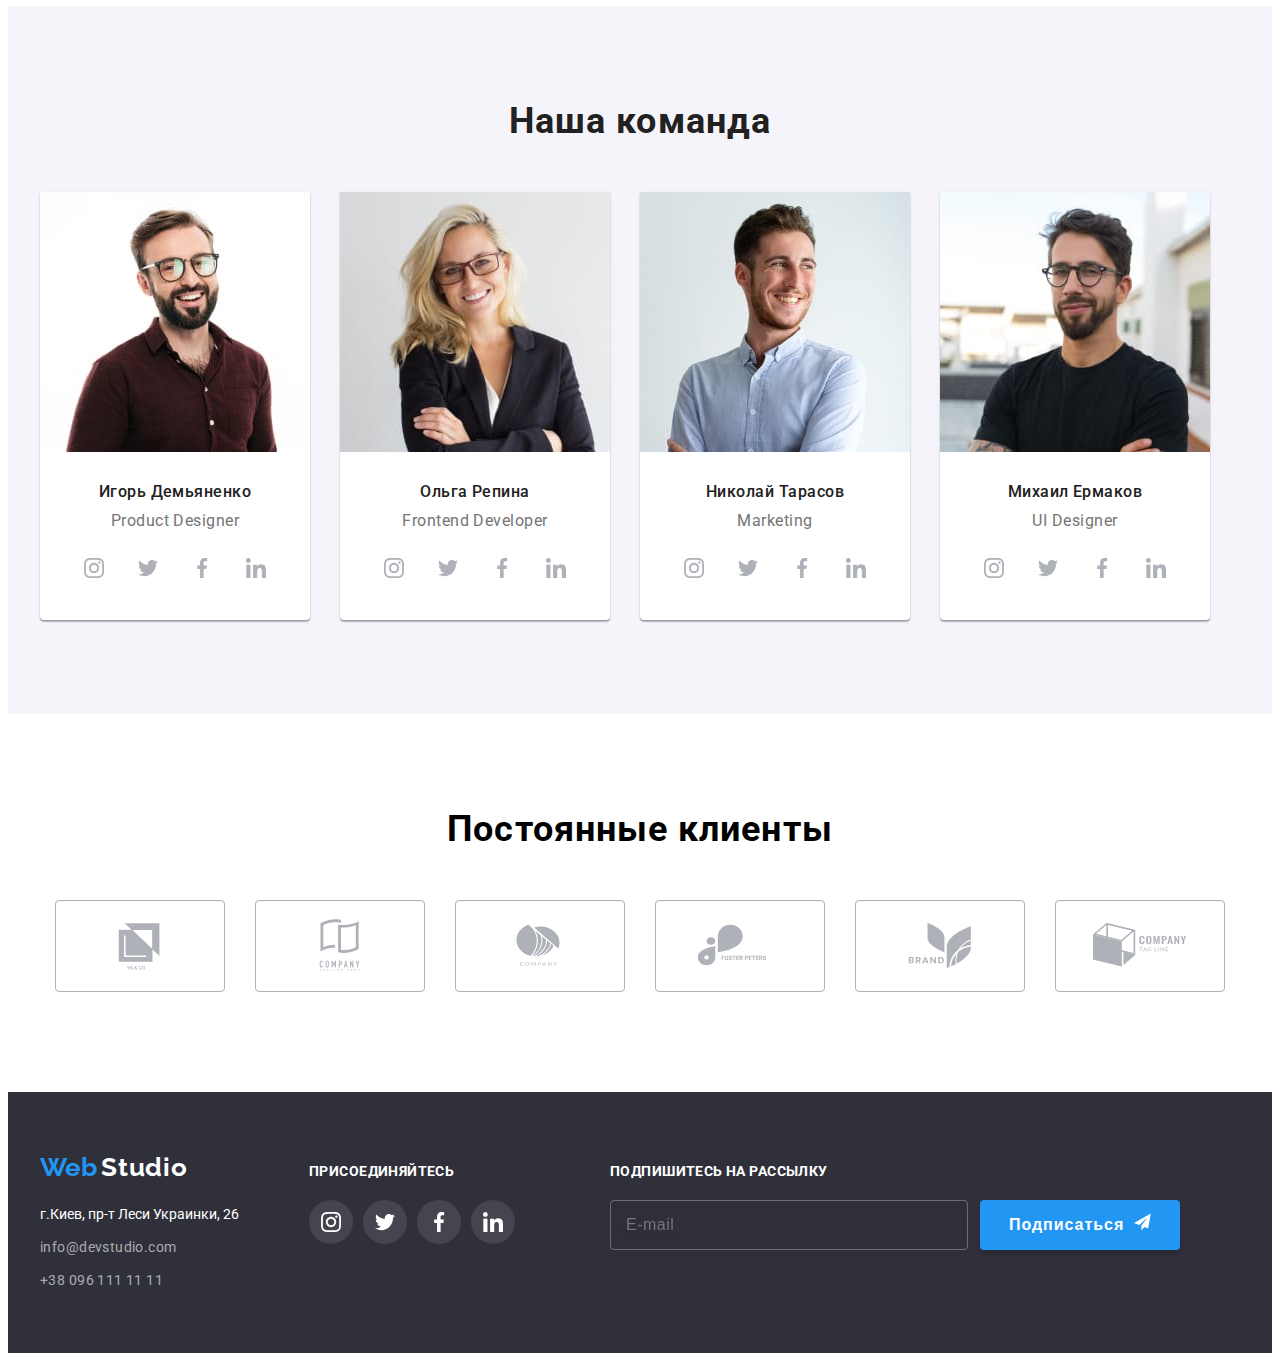
==== commit 34b6fbfd: "n" ====
--- a/index.html
+++ b/index.html
@@ -15,7 +15,7 @@
     <link rel="stylesheet" href="https://cdnjs.cloudflare.com/ajax/libs/modern-normalize/1.1.0/modern-normalize.min.css"
         integrity="sha512-wpPYUAdjBVSE4KJnH1VR1HeZfpl1ub8YT/NKx4PuQ5NmX2tKuGu6U/JRp5y+Y8XG2tV+wKQpNHVUX03MfMFn9Q=="
         crossorigin="anonymous" referrerpolicy="no-referrer" />
-    <link rel="stylesheet" href="./style/style.css">
+    <link rel="stylesheet" href="./css/style.css">
 </head>
 
 <body>
--- a/css/style.css
+++ b/css/style.css
@@ -0,0 +1,986 @@
+:root {
+  --header-text-color: #212121;
+  --main-title-color: #ffffff;
+  --second-title-color: #212121;
+  --first-text-color: #757575;
+  --second-text-color: #212121;
+  --accent-color: #2196f3;
+}
+
+body {
+  font-family: 'Roboto', sans-serif;
+  color: #000;
+}
+
+p,
+h1,
+h2,
+h3,
+h4,
+h5,
+h6 {
+  margin: 0;
+}
+
+ul {
+  margin: 0;
+  padding: 0;
+}
+button {
+  cursor: pointer;
+}
+
+img {
+  display: block;
+}
+.container {
+  width: 1200px;
+  padding-left: 15px;
+  padding-right: 15px;
+  margin: 0px auto;
+}
+
+.list {
+  list-style: none;
+}
+
+.link {
+  text-decoration: none;
+}
+
+/*-------------Header-------------*/
+.header {
+  padding-top: 25px;
+  padding-bottom: 25px;
+  border-bottom: 1px solid #eeeeee;
+}
+.header-container {
+  display: flex;
+  align-items: center;
+}
+.header-navigation {
+  display: flex;
+  align-items: center;
+}
+
+.header-connect {
+  display: flex;
+  margin-left: auto;
+  align-items: center;
+}
+
+.header-list {
+  display: flex;
+  margin-left: 95px;
+}
+
+.header-item {
+  margin-right: 50px;
+}
+
+.header-item:last-child {
+  margin-right: 0;
+}
+
+.header-link {
+  display: inline-block;
+  font-weight: 500;
+  font-size: 14px;
+  line-height: 1.14;
+  letter-spacing: 0.02em;
+  color: var(--header-text-color);
+
+  transition: color 250ms cubic-bezier(0.4, 0, 0.2, 1);
+  position: relative;
+}
+
+.header-link:hover,
+.header-link:focus {
+  color: var(--accent-color);
+}
+
+.header-icons-mail:hover .header-icon-mail,
+.header-icons-mail:focus .header-icon-mail {
+  fill: #2196f3;
+}
+
+.header-icons-tel:hover .header-icon-tel,
+.header-icons-tel:focus .header-icon-tel {
+  fill: #2196f3;
+}
+
+.header-icon-tel,
+.header-icon-mail {
+  fill: #757575;
+}
+
+.header-logo-first {
+  font-family: Raleway;
+  font-weight: 700;
+  font-size: 26px;
+  line-height: 1.19;
+  letter-spacing: 0.03em;
+  color: var(--accent-color);
+}
+
+.header-logo-second {
+  font-family: Raleway;
+  font-weight: 700;
+  font-size: 26px;
+  line-height: 1.19;
+  letter-spacing: 0.03em;
+  color: #000;
+}
+
+.header-mail {
+  font-weight: 500;
+  font-size: 14px;
+  line-height: 1.14;
+  letter-spacing: 0.02em;
+  color: var(--first-text-color);
+  margin-right: 50px;
+}
+
+.header-tel {
+  font-weight: 500;
+  font-size: 14px;
+  line-height: 1.14;
+  letter-spacing: 0.02em;
+  color: var(--first-text-color);
+}
+
+.header-icon-mail {
+  display: inline-flex;
+  align-items: center;
+  width: 16px;
+  height: 12px;
+  margin-right: 10px;
+  padding-top: 2px;
+}
+
+.header-icon-tel {
+  display: inline-flex;
+  align-items: center;
+  width: 10px;
+  height: 16px;
+  margin-right: 10px;
+  padding-top: 2px;
+}
+
+.header-item .current::after {
+  content: '';
+  width: 100%;
+  height: 4px;
+  background-color: #2196f3;
+  border-radius: 2px;
+  position: absolute;
+  bottom: -33px;
+  left: 0;
+}
+
+/*---------------Hero---------------*/
+.hero {
+  background-color: #2f303a;
+  background-image: linear-gradient(
+      rgba(47, 48, 58, 0.4),
+      rgba(47, 48, 58, 0.4)
+    ),
+    url('https://i.ibb.co/WFX4rJ6/image.jpg');
+  max-width: 1600;
+  margin: 0 auto;
+  background-repeat: no-repeat;
+  background-position: center;
+  background-size: cover;
+  padding-top: 200px;
+  padding-bottom: 200px;
+}
+.hero-title {
+  font-weight: 900;
+  font-size: 44px;
+  line-height: 1.36;
+  letter-spacing: 0.06em;
+  text-transform: uppercase;
+  color: var(--main-title-color);
+  width: 696px;
+  height: 120px;
+  text-align: center;
+  margin-left: 237px;
+}
+
+.hero-btn {
+  border: none;
+  font-family: inherit;
+  font-weight: 700;
+  font-size: 16px;
+  line-height: 1.875;
+  letter-spacing: 0.06em;
+  color: #ffffff;
+  cursor: pointer;
+  align-items: center;
+  text-align: center;
+  background: #2196f3;
+  box-shadow: 0px 4px 4px rgba(0, 0, 0, 0.15);
+  border-radius: 4px;
+  width: 200px;
+  height: 50px;
+  margin-top: 30px;
+  margin-left: 485px;
+  transition: background-color 250ms cubic-bezier(0.4, 0, 0.2, 1);
+}
+
+.hero-btn:hover,
+.hero-btn:focus {
+  background-color: #188ce8;
+}
+
+/*---------Peculiarities---------*/
+.peculiarities {
+  padding-top: 94px;
+  padding-bottom: 94px;
+}
+
+.peculiarities-title {
+  display: none;
+}
+
+.peculiarities-list {
+  display: flex;
+  justify-content: center;
+}
+
+.peculiarities-item {
+  width: 270px;
+  /*height: 101px;*/
+  margin-right: 30px;
+}
+
+.peculiarities-link {
+  width: 270px;
+  height: 120px;
+  display: flex;
+  align-items: center;
+  justify-content: center;
+  background-color: #f5f4fa;
+  border-radius: 4px;
+  margin-bottom: 30px;
+}
+
+.peculiarities-icon {
+  display: block;
+  width: 70px;
+  height: 70px;
+}
+
+.peculiarities-item:last-child {
+  margin-right: 0;
+}
+
+.peculiarities-after-title {
+  margin-bottom: 10px;
+}
+.peculiarities-after-title {
+  display: flex;
+  font-weight: 700;
+  font-size: 14px;
+  line-height: 1.14;
+  letter-spacing: 0.03em;
+  text-transform: uppercase;
+  color: var(--second-title-color);
+}
+.peculiarities-text {
+  font-weight: 400;
+  font-size: 14px;
+  line-height: 1.71;
+  letter-spacing: 0.03em;
+  color: var(--first-text-color);
+}
+
+/*---------activity---------*/
+.activity {
+  margin-bottom: 94px;
+}
+.activity-title {
+  font-weight: 700;
+  font-size: 36px;
+  line-height: 1.17;
+  text-align: center;
+  letter-spacing: 0.03em;
+  color: var(--second-title-color);
+  padding-top: 0px;
+  margin-bottom: 50px;
+}
+
+.activity-list {
+  display: flex;
+}
+.activity-item {
+  margin-right: 30px;
+  position: relative;
+}
+
+.text-activity {
+  font-weight: 700;
+  font-size: 14px;
+  line-height: 1.14;
+  letter-spacing: 0.03em;
+  color: var(--main-title-color);
+  position: absolute;
+  bottom: 0;
+  left: 0;
+  padding: 27px;
+  width: 100%;
+  background: rgba(47, 48, 58, 0.8);
+  display: flex;
+  align-items: center;
+  justify-content: center;
+}
+
+.activity-item:last-child {
+  margin-right: 0;
+}
+/*---------team---------*/
+
+.team {
+  padding-top: 94px;
+  padding-bottom: 94px;
+  background-color: #f5f4fa;
+}
+
+.team-title {
+  font-weight: 700;
+  font-size: 36px;
+  line-height: 1.17;
+  text-align: center;
+  letter-spacing: 0.03em;
+  color: var(--second-title-color);
+  margin-bottom: 50px;
+}
+
+.team-item-info {
+  padding: 30px;
+}
+.team-list {
+  display: flex;
+}
+
+.team-item {
+  margin-right: 30px;
+  background-color: #ffffff;
+  box-shadow: 0px 1px 3px rgba(0, 0, 0, 0.12), 0px 1px 1px rgba(0, 0, 0, 0.14),
+    0px 2px 1px rgba(0, 0, 0, 0.2);
+  border-radius: 0px 0px 4px 4px;
+}
+
+.team-item:last-child {
+  margin-right: 0;
+}
+
+.team-after-title {
+  font-weight: 500;
+  font-size: 16px;
+  line-height: 1.19;
+  text-align: center;
+  letter-spacing: 0.03em;
+  color: var(--second-text-color);
+  margin-bottom: 10px;
+}
+
+.team-text {
+  font-size: 16px;
+  line-height: 1.19;
+  text-align: center;
+  letter-spacing: 0.03em;
+  color: var(--first-text-color);
+  margin-bottom: 16px;
+}
+
+.team-social-list {
+  display: flex;
+  justify-content: center;
+}
+
+.team-social-item {
+  width: 44px;
+  height: 44px;
+}
+
+.team-social-item + .team-social-item {
+  margin-left: 10px;
+}
+
+.team-social-link {
+  width: 100%;
+  height: 100%;
+  border-radius: 50%;
+  display: flex;
+  align-items: center;
+  justify-content: center;
+  transition: background-color 250ms cubic-bezier(0.4, 0, 0.2, 1);
+}
+
+.team-social-link:hover,
+.team-social-link:focus {
+  background-color: #2196f3;
+}
+.team-social-icon {
+  fill: #afb1b8;
+}
+
+.team-social-link:hover .team-social-icon,
+.team-social-link:focus .team-social-icon {
+  fill: #ffffff;
+}
+/*-------Clients-------*/
+.clients {
+  padding-top: 94px;
+  padding-bottom: 100px;
+}
+.clients-title {
+  font-weight: 700;
+  font-size: 36px;
+  line-height: 1.17;
+  text-align: center;
+  letter-spacing: 0.03em;
+}
+.clients-list {
+  display: flex;
+  justify-content: center;
+  margin-top: 50px;
+}
+
+.clients-link {
+  width: 170px;
+  height: 92px;
+  border: 1px solid #afb1b8;
+  box-sizing: border-box;
+  border-radius: 4px;
+  display: flex;
+  align-items: center;
+  justify-content: center;
+  transition: fill 250ms cubic-bezier(0.4, 0, 0.2, 1),
+    border 250ms cubic-bezier(0.4, 0, 0.2, 1);
+}
+.clients-item + .clients-item {
+  margin-left: 30px;
+}
+
+.clients-link:hover,
+.clients-link:focus {
+  border: 1px solid var(--accent-color);
+  fill: var(--accent-color);
+}
+
+.clients-icon {
+  fill: #afb1b8;
+
+  transition: fill 250ms cubic-bezier(0.4, 0, 0.2, 1);
+}
+.clients-link:hover .clients-icon,
+.clients-link:focus .clients-icon {
+  fill: #2196f3;
+}
+
+/*---------Footer---------*/
+
+.footer {
+  background-color: #2f303a;
+  margin: 0 auto;
+  background-repeat: no-repeat;
+  background-position: center;
+  background-size: cover;
+}
+
+.container-icons {
+  display: flex;
+  padding-top: 60px;
+  padding-bottom: 60px;
+}
+.container-icon {
+  display: flex;
+}
+
+.container-footer-icons {
+  width: 206px;
+  height: 80px;
+  margin-left: 70px;
+  padding-top: 12px;
+}
+
+.footer-logo-first {
+  font-family: Raleway;
+  font-weight: 700;
+  font-size: 26px;
+  line-height: 1.19;
+  color: var(--accent-color);
+}
+
+.footer-logo-second {
+  font-family: Raleway;
+  font-weight: 700;
+  font-size: 26px;
+  line-height: 1.19;
+  letter-spacing: 0.03em;
+  color: #ffffff;
+}
+
+.footer-address {
+  margin-top: 20px;
+}
+
+.footer-item {
+  margin-bottom: 9px;
+}
+
+.footer-item:last-child {
+  margin-bottom: 0;
+}
+
+.footer-link {
+  font-style: normal;
+  font-size: 14px;
+  line-height: 1.71;
+  color: #ffffff;
+}
+
+.footer-link-mail,
+.footer-link-tel {
+  font-style: normal;
+  font-size: 14px;
+  line-height: 1.71;
+  letter-spacing: 0.03em;
+  color: rgba(255, 255, 255, 0.6);
+}
+
+.footer-social-text {
+  font-style: 400;
+  font-weight: 700;
+  font-size: 14px;
+  line-height: 1.14;
+  letter-spacing: 0.03em;
+  text-transform: uppercase;
+  color: var(--main-title-color);
+}
+
+.footer-social-list {
+  display: flex;
+}
+
+.footer-social-item {
+  width: 44px;
+  height: 44px;
+  margin-top: 20px;
+}
+
+.footer-social-link {
+  width: 100%;
+  height: 100%;
+  border-radius: 50%;
+  display: flex;
+  align-items: center;
+  justify-content: center;
+  background-color: rgba(255, 255, 255, 0.1);
+  transition: background-color 250ms cubic-bezier(0.4, 0, 0.2, 1),
+    fill 250ms cubic-bezier(0.4, 0, 0.2, 1);
+}
+
+.footer-social-item + .footer-social-item {
+  margin-left: 10px;
+}
+
+.footer-social-link:hover,
+.footer-social-link:focus {
+  background-color: #2196f3;
+}
+
+.footer-social-icon {
+  fill: #ffffff;
+}
+
+.mailing-container {
+  display: block;
+  width: 570px;
+  height: 86px;
+  margin-left: 95px;
+  padding-top: 12px;
+}
+
+.mailing-form {
+  display: flex;
+}
+
+.footer-modal-text {
+  font-weight: 700;
+  font-size: 14px;
+  line-height: 1.14;
+  letter-spacing: 0.03em;
+  text-transform: uppercase;
+  color: #ffffff;
+  margin-bottom: 20px;
+}
+
+.input-mailing {
+  width: 358px;
+  height: 50px;
+  border: 1px solid rgba(255, 255, 255, 0.3);
+  box-sizing: border-box;
+  background-color: transparent;
+  filter: drop-shadow(0px 4px 4px rgba(0, 0, 0, 0.15));
+  border-radius: 4px;
+  padding: 15px 15px;
+  font-size: 16px;
+  line-height: 1.25;
+  display: flex;
+  align-items: center;
+  letter-spacing: 0.03em;
+  color: var(--main-title-color);
+}
+
+.btn-mailing {
+  border: 0;
+  width: 200px;
+  height: 50px;
+  background: #2196f3;
+  box-shadow: 0px 4px 4px rgba(0, 0, 0, 0.15);
+  border-radius: 4px;
+  display: flex;
+  text-align: center;
+  padding: 10px 29px;
+  font-weight: bold;
+  font-size: 16px;
+  line-height: 1.87;
+  letter-spacing: 0.06em;
+  color: #ffffff;
+  margin-left: 12px;
+}
+
+.btn-mailing:hover,
+.btn-mailing:focus {
+  background-color: #188ce8;
+}
+
+.footer-icon-send {
+  margin-left: 10px;
+}
+
+/*---------Portfolio---------*/
+.project {
+  padding-top: 94px;
+  padding-bottom: 93px;
+}
+.project-item {
+  background-color: #ffffff;
+  border: 1px solid #eeeeee;
+  transition: box-shadow 250ms cubic-bezier(0.4, 0, 0.2, 1);
+}
+.project-item:focus,
+.project-item:hover {
+  box-shadow: 0px 1px 1px rgba(0, 0, 0, 0.12), 0px 4px 4px rgba(0, 0, 0, 0.06),
+    1px 4px 6px rgba(0, 0, 0, 0.16);
+}
+
+.filter-list {
+  display: flex;
+  margin-left: 280px;
+}
+
+.filter-btn {
+  border: 0;
+  font-family: inherit;
+  font-weight: 500;
+  font-size: 16px;
+  line-height: 1.62;
+  text-align: center;
+  letter-spacing: 0.03em;
+  color: #212121;
+  background: #f5f4fa;
+  border-radius: 4px;
+  border-color: #ffffff;
+  padding: 6px 22px;
+  transition: background-color 250ms cubic-bezier(0.4, 0, 0.2, 1),
+    color 250ms cubic-bezier(0.4, 0, 0.2, 1);
+}
+
+.filter-item {
+  margin-right: 8px;
+}
+
+.filter-item:last-child {
+  margin-right: 0;
+}
+
+.filter-btn:hover,
+.filter-btn:focus {
+  color: #ffffff;
+  background-color: var(--accent-color);
+}
+
+.project-list {
+  display: flex;
+  flex-wrap: wrap;
+  margin-top: 50px;
+}
+
+.project-item {
+  margin-right: 27px;
+  margin-bottom: 30px;
+  border: 1px solid #eeeeee;
+  width: 370px;
+  height: 404px;
+}
+
+.project-item:hover .overlay-text-project {
+  transform: translateY(0);
+}
+.project-item:nth-child(n + 7) {
+  margin-bottom: 0px;
+}
+
+.project-item:nth-child(3n + 3) {
+  margin-right: 0px;
+}
+
+.project-item-wrap {
+  position: relative;
+  overflow: hidden;
+}
+
+.overlay-text-project {
+  position: absolute;
+  top: 0;
+  left: 0;
+  font-weight: 400;
+  font-size: 18px;
+  line-height: 1.56;
+  letter-spacing: 0.03em;
+
+  color: #ffffff;
+  padding: 63px 24px;
+  background-color: rgba(33, 150, 243, 0.9);
+  height: 100%;
+  transform: translateY(100%);
+  transition: transform 250ms cubic-bezier(0.4, 0, 0.2, 1);
+  overflow: auto;
+}
+
+.project-item-info {
+  padding: 24px 20px;
+}
+
+.project-title {
+  font-weight: 700;
+  font-size: 18px;
+  line-height: 2;
+  color: var(--second-title-color);
+}
+
+.project-pretitle {
+  font-size: 16px;
+  line-height: 1.87;
+  letter-spacing: 0.03em;
+  color: var(--first-text-color);
+  margin-top: 4px;
+}
+
+.backdrop {
+  width: 100vw;
+  height: 100vh;
+  background-color: rgba(0, 0, 0, 0.2);
+  position: fixed;
+  top: 0;
+  left: 0;
+  transition: opacity 250ms cubic-bezier(0.4, 0, 0.2, 1),
+    visibility 250ms cubic-bezier(0.4, 0, 0.2, 1);
+}
+
+.modal {
+  width: 528px;
+  min-height: 581px;
+  background-color: #fff;
+  box-shadow: 0px 1px 3px rgba(0, 0, 0, 0.12), 0px 1px 1px rgba(0, 0, 0, 0.14),
+    0px 2px 1px rgba(0, 0, 0, 0.2);
+  border-radius: 4px;
+  position: absolute;
+  top: 50%;
+  left: 50%;
+  transform: translate(-50%, -50%);
+  display: block;
+  align-items: center;
+  justify-content: center;
+  padding: 40px;
+}
+
+.modal-close {
+  position: absolute;
+  top: 8px;
+  right: 8px;
+  width: 30px;
+  height: 30px;
+  background: #ffffff;
+  border: 1px solid rgba(0, 0, 0, 0.1);
+  box-sizing: border-box;
+  border-radius: 50%;
+  display: flex;
+  align-items: center;
+  justify-content: center;
+}
+
+.modal-close:focus,
+.modal-close:hover {
+  fill: var(--accent-color);
+}
+
+.is-hidden {
+  visibility: hidden;
+  opacity: 0;
+  pointer-events: none;
+}
+
+.modal-title {
+  font-weight: 700;
+  font-size: 20px;
+  line-height: 1.15;
+  letter-spacing: 0.03em;
+  text-align: center;
+  color: var(--second-text-color);
+  margin-bottom: 12px;
+}
+
+.modal-form-field {
+  margin-bottom: 10px;
+}
+
+.modal-input {
+  display: block;
+  width: 100%;
+  height: 40px;
+  border: 1px solid rgba(33, 33, 33, 0.2);
+  box-sizing: border-box;
+  border-radius: 4px;
+  padding: 11px;
+  padding-left: 42px;
+  padding-right: 12px;
+  background-color: transparent;
+  color: var(--second-text-color);
+  margin-top: 4px;
+  transition: border-color 250ms cubic-bezier(0.4, 0, 0.2, 1);
+}
+
+.modal-input:focus {
+  border-color: var(--accent-color);
+}
+
+.modal-input:focus + .input-icon {
+  fill: var(--accent-color);
+}
+.modal-text {
+  width: 100%;
+  height: 120px;
+  border: 1px solid rgba(33, 33, 33, 0.2);
+  box-sizing: border-box;
+  border-radius: 4px;
+  padding: 12px 16px;
+  resize: none;
+  margin-top: 4px;
+  font-size: 12px;
+  line-height: 1.67;
+  letter-spacing: 0.01em;
+  color: var(--second-text-color);
+  transition: border-color 250ms cubic-bezier(0.4, 0, 0.2, 1);
+}
+
+.modal-text::placeholder {
+  font-size: 12px;
+  line-height: 1.67;
+  letter-spacing: 0.01em;
+  color: rgba(117, 117, 117, 0.5);
+}
+
+.modal-text:focus {
+  border-color: var(--accent-color);
+}
+
+.modal-btn {
+  width: 200px;
+  height: 50px;
+  margin: 0 auto;
+  background: #2196f3;
+  box-shadow: 0px 4px 4px rgba(0, 0, 0, 0.15);
+  border-radius: 4px;
+  border: 0;
+  display: block;
+  align-items: center;
+  justify-content: center;
+  font-weight: 700;
+  font-size: 16px;
+  line-height: 1.87;
+  text-align: center;
+  letter-spacing: 0.06em;
+  color: #ffffff;
+  margin-top: 30px;
+}
+.modal-btn:focus,
+.modal-btn:hover {
+  background-color: #188ce8;
+}
+
+.modal-input-text {
+  display: block;
+  font-size: 12px;
+  line-height: 1.67;
+  letter-spacing: 0.01em;
+  color: #757575;
+}
+
+.modal-iput-wrap {
+  position: relative;
+}
+
+.input-icon {
+  position: absolute;
+  top: 50%;
+  transform: translateY(-50%);
+  left: 12px;
+  transition: fill 250ms cubic-bezier(0.4, 0, 0.2, 1);
+}
+
+.modal-check-text {
+  font-size: 14px;
+  line-height: 1.71;
+  letter-spacing: 0.03em;
+  color: #757575;
+  margin-top: 20px;
+  display: flex;
+  align-items: center;
+}
+
+.modal-check-text::before {
+  content: ' ';
+  display: block;
+  width: 16px;
+  height: 15px;
+  border: 2px solid #212121;
+  border-radius: 2px;
+  margin-right: 7px;
+}
+
+.link-modal-check {
+  font-size: 14px;
+  line-height: 1.71;
+  letter-spacing: 0.03em;
+  text-decoration-line: underline;
+  color: #2196f3;
+  padding-right: 3px;
+}
+
+.modal-check:checked + .modal-check-text::before {
+  background-color: var(--accent-color);
+  background-image: url(../img/icon.svg/iconcheck.svg);
+  background-position: center;
+  background-size: cover;
+  background-repeat: no-repeat;
+  border: none;
+}
+
+.visually-hidden {
+  display: none;
+}
